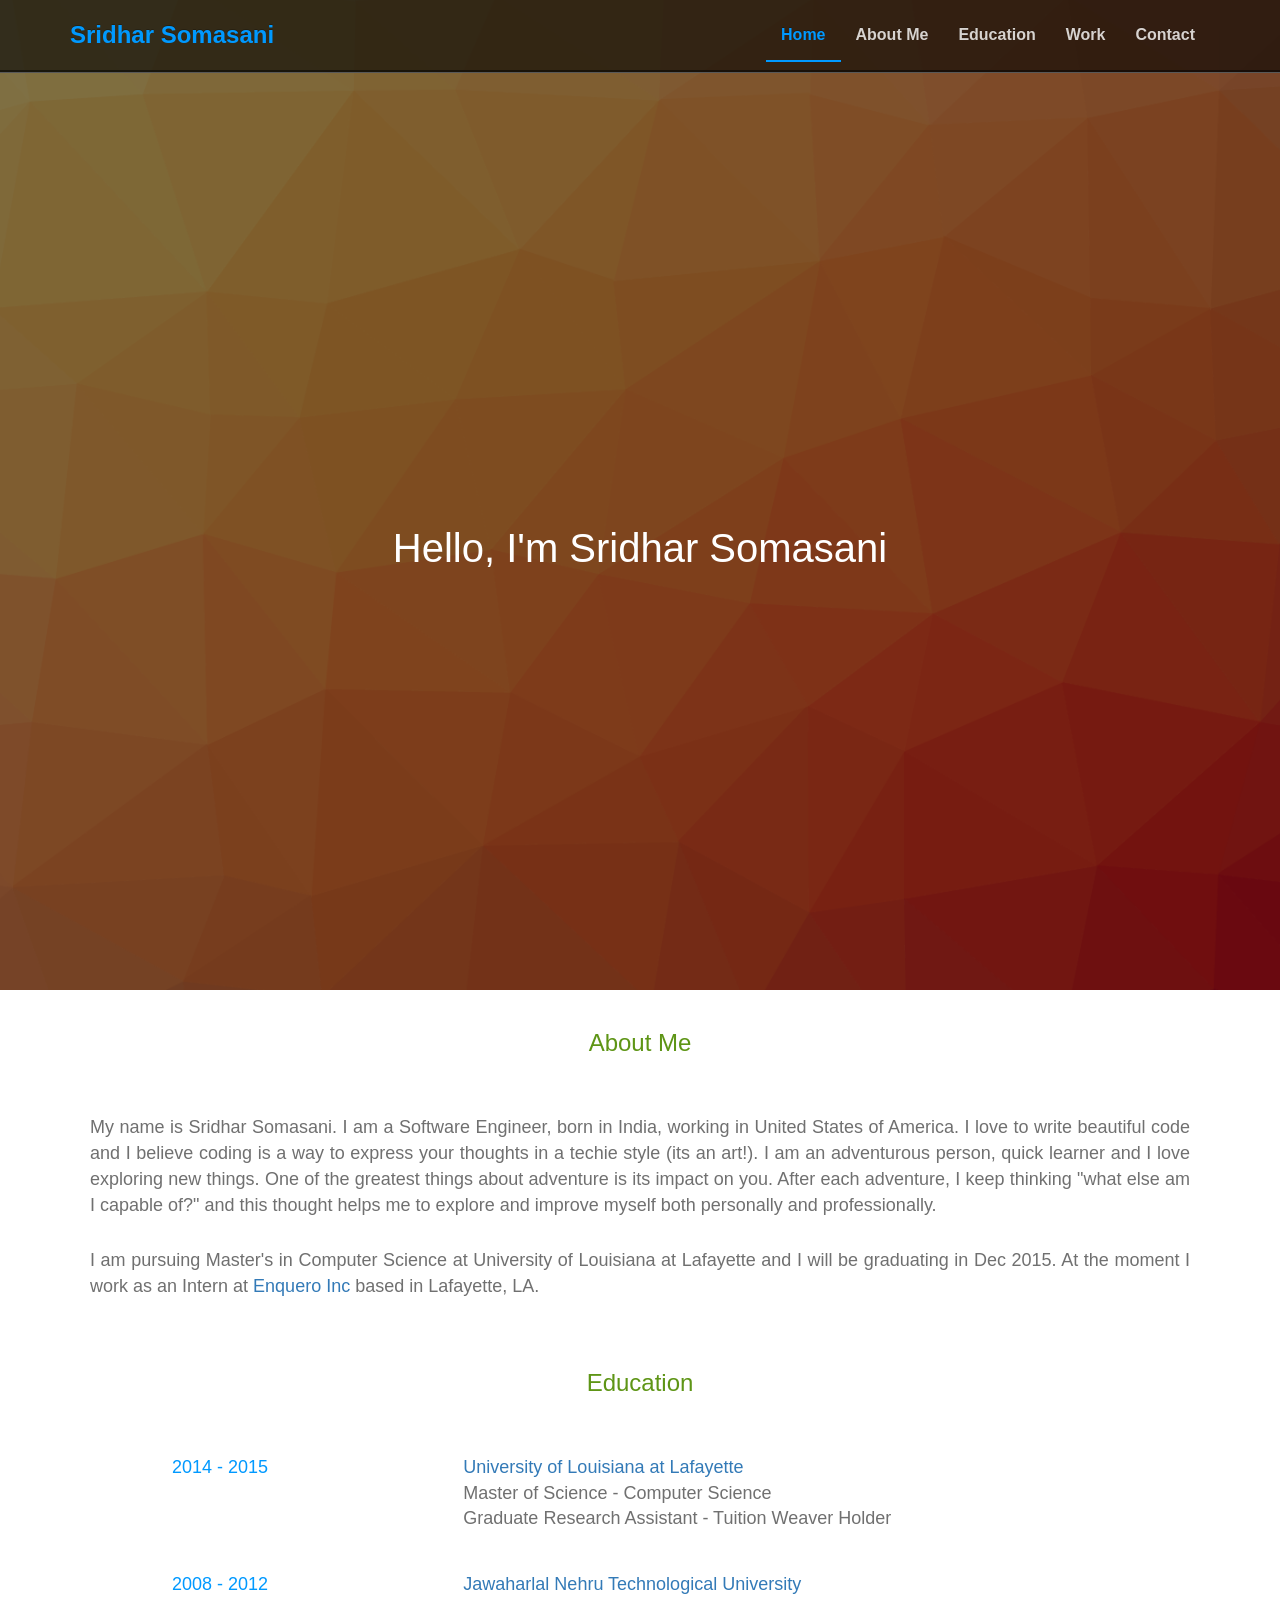
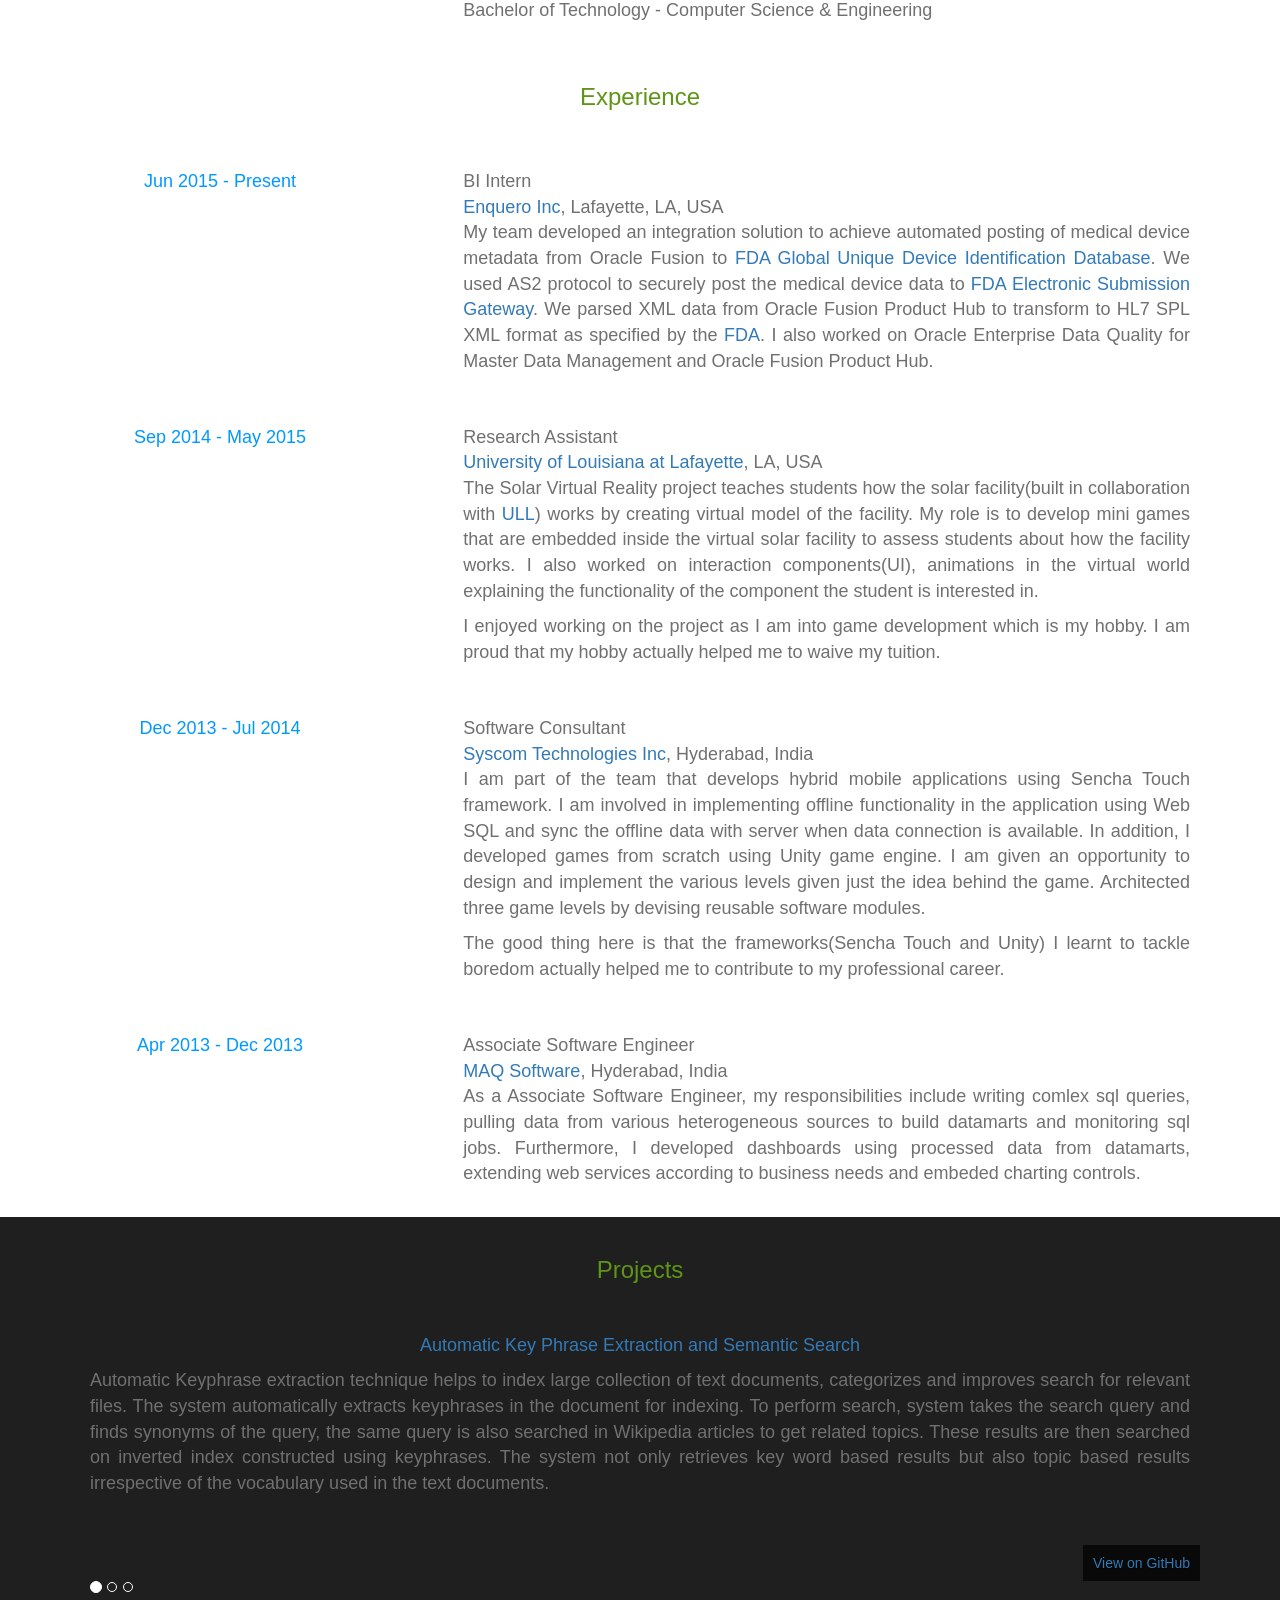
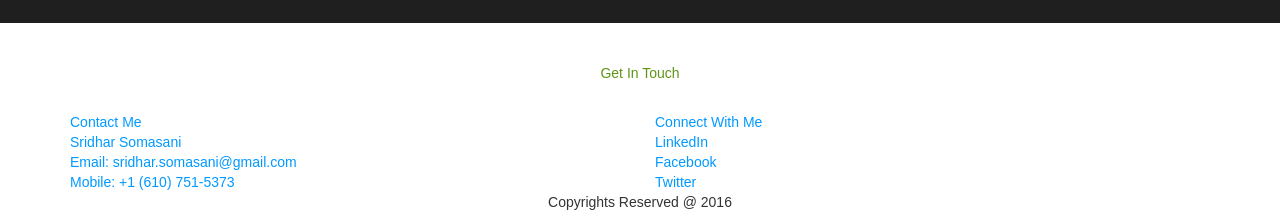
==== index.html @ f7832342 "removed commented code" ====
<!DOCTYPE html>
<html lang="en">
<head>
	<meta charset="UTF-8">
	<meta http-equiv="Content-Language" content="en_US" />
	<title>Sridhar Somasani</title>
	<meta name="Sridhar Somasani" content="Sridhar Somasani Resume">
	<link rel="stylesheet" type="text/css" href="css/bootstrap.min.css">
	<link rel="stylesheet" type="text/css" href="css/bootstrap-theme.min.css">
	<link rel="stylesheet" type="text/css" href="css/portfolio.css">
</head>
<body data-spy="scroll" data-target="#navbar-container" data-offset="100">
	<header>
		<nav class="navbar navbar-inverse navbar-fixed-top" id="navbar-container">
			
			<div class="container">
				<div class="navbar-header">
					<button type="button" class="navbar-toggle" data-toggle="collapse" data-target="#btn-toggle-navbar">
						<span class="icon-bar"></span>
						<span class="icon-bar"></span>
						<span class="icon-bar"></span>
					</button>
					<a href="index.html" class="navbar-brand"><b>Sridhar Somasani </b></a>
				</div>
				<div class="collapse navbar-collapse" id="btn-toggle-navbar">
					<ul class="nav navbar-nav">
						<li><a href="#cover-image">Home</a></li>
						<li><a href="#aboutme">About Me</a></li>
						<li><a href="#education">Education</a></li>
						<li><a href="#work">Work</a></li>
						<!-- <li><a href="#skills">Skills</a></li> -->
						<!-- <li class="hidden-md hidden-sm"><a href="#awards">Awards</a></li> -->
						<li class=""><a href="#contact">Contact</a></li>
					</ul>
				</div>
			</div>	
			
		</nav> <!-- end nav bar -->

	</header>

	<section>
		<div class="jumbotron cover-image" id="cover-image">
			<div class="container pattern-overlay">
				<div class="cover-text">Hello, I'm Sridhar Somasani</div>
			</div>
		</div>
	</section>
	
	<section class="content">

		<section>
			<div class="container" id="aboutme">
				<div class="page-header">
					<h3>About Me</h3>
				</div>
				<div class="wrapper">
					<p class="desc">My name is Sridhar Somasani. I am a Software Engineer, born in India, working in United States of America. I love to write beautiful code and I believe coding is a way to express your thoughts in a techie style (its an art!). I am an adventurous person, quick learner and I love exploring new things. One of the greatest things about adventure is its impact on you. After each adventure, I keep thinking "what else am I capable of?" and this thought helps me to explore and improve myself both personally and professionally.
					</p>
					
					<p class="desc">
						I am pursuing Master's in Computer Science at University of Louisiana at Lafayette and I will be graduating in Dec 2015. At the moment I work as an Intern at <a href="http://enquero.com/" target="_blank"> Enquero Inc</a> based in Lafayette, LA. 
					</p>

				</div>
			</div>
		</section>

		<section>
			<div class="container" id="education">
				<div class="page-header">
					<h3>Education</h3>
				</div>

				<div class="wrapper clearfix">
					<div class="col-md-3 year"> 2014 - 2015 </div>
					<div class="col-md-8 col-md-offset-1 desc">
						<p><a href="http://www.louisiana.edu/" target="_blank"> University of Louisiana at Lafayette </a></p>
						<p>Master of Science - Computer Science </p>
						<p>Graduate Research Assistant - Tuition Weaver Holder</p>
					</div>
				</div>
				<div class="wrapper clearfix">
					<div class="col-md-3 year">	2008 - 2012	</div>
					<div class="col-md-8 col-md-offset-1 desc">
						<div><a href="http://cvr.ac.in/home4/" target="_blank"> Jawaharlal Nehru Technological University </a></div>
						<div>Bachelor of Technology - Computer Science & Engineering</div> 
						<!-- <div>Computer Science and Engineering</div> -->
					</div>
				</div>
			</div>
		</section>

		<section id="work">
			<div class="container" id="experience">
				<div class="page-header">
					<h3>Experience</h3>
				</div>

				<div class="wrapper clearfix">
					<div class="col-md-3 year">	Jun 2015 - Present</div>
					<div class="col-md-8 col-md-offset-1 desc">
						<div>BI Intern</div>
						<div><a href="http://enquero.com/" target="_blank"> Enquero Inc</a>, Lafayette, LA, USA</div> 
						<p>My team developed an integration solution to achieve automated posting of medical device metadata from Oracle Fusion to 
						<a href="http://www.fda.gov/MedicalDevices/DeviceRegulationandGuidance/UniqueDeviceIdentification/"> FDA Global Unique Device
						Identification Database</a>. We used AS2 protocol to securely post the medical device data to 
						<a href="http://www.fda.gov/ForIndustry/ElectronicSubmissionsGateway/"> FDA Electronic Submission Gateway</a>. We parsed XML 
						data from Oracle Fusion Product Hub to transform to HL7 SPL XML format as specified by the <a href="http://www.fda.gov/">FDA</a>. 
						I also worked on Oracle Enterprise Data Quality for Master Data Management and Oracle Fusion Product Hub.
						</p>
					</div>
				</div>
				<div class="wrapper clearfix">
					<div class="col-md-3 year">	Sep 2014 - May 2015	</div>
					<div class="col-md-8 col-md-offset-1 desc">
						<div>Research Assistant</div>
						<div><a href="http://www.louisiana.edu/" target="_blank"> University of Louisiana at Lafayette</a>, LA, USA</div> 
						<p>The Solar Virtual Reality project teaches students how the solar facility(built in collaboration with 
							<a href="http://www.louisiana.edu/">ULL</a>) works by creating virtual model of the facility. My role is to develop mini games 
							that are embedded inside the virtual solar facility to assess students about how the facility works. I also worked on interaction
							components(UI), animations in the virtual world explaining the functionality of the component the student is interested in.
						</p>
						<p>
							I enjoyed working on the project as I am into game development which is my hobby. I am proud that my hobby actually 
							helped me to waive my tuition.
						</p>
					</div>
				</div>
				<div class="wrapper clearfix">
					<div class="col-md-3 year">	Dec 2013 - Jul 2014	</div>
					<div class="col-md-8 col-md-offset-1 desc">
						<div>Software Consultant</div> 
						<div><a href="http://www.technogeninc.com/" target="_blank"> Syscom Technologies Inc</a>, Hyderabad, India</div>
						<p>I am part of the team that develops hybrid mobile applications using Sencha Touch framework. I am involved in implementing 
							offline functionality in the application using Web SQL and sync the offline data with server when data connection is available. 
							In addition, I developed games from scratch using Unity game engine. I am given an opportunity to design and implement the various 
							levels given just the idea behind the game. Architected three game levels by devising reusable software modules.
						</p>
						<p>
							The good thing here is that the frameworks(Sencha Touch and Unity) I learnt to tackle boredom actually helped me to contribute to my professional career.
						</p>
					</div>
				</div>
				<div class="wrapper clearfix">
					<div class="col-md-3 year">	Apr 2013 - Dec 2013	</div>
					<div class="col-md-8 col-md-offset-1 desc">
						<div>Associate Software Engineer</div>
						<div><a href="http://maqsoftware.com/" target="_blank"> MAQ Software</a>, Hyderabad, India</div> 
						<p>As a Associate Software Engineer, my responsibilities include writing comlex sql queries, 
							pulling data from various heterogeneous sources to build datamarts and monitoring sql jobs. Furthermore, I developed 
							dashboards using processed data from datamarts, extending web services according to business needs and embeded charting controls.
						</p>
					</div>
				</div>
			</div>
		</section>
		<section id="projects">	
			<div class="container" >
				<div class="page-header">
					<h3> Projects </h3>
				</div>



				<!-- start projects carousel -->


				<div class="carousel slide" data-ride="carousel" id="carousel-projects" data-interval="6000">
					<ol class="carousel-indicators">
						<li data-target="#carousel-projects" data-slide-to="0" class="active"></li>
						<li data-target="#carousel-projects" data-slide-to="1"></li>
						<li data-target="#carousel-projects" data-slide-to="2"></li>
					</ol>

					<div class="carousel-inner">
						<div class="item wrapper active">
							<a href="https://github.com/sridharsomasani/SemanticSearch" target="_blank">Automatic Key Phrase Extraction and Semantic Search</a>
							<p class= "desc">
							  Automatic Keyphrase extraction technique helps to index large collection of text documents, categorizes
							  and improves search for relevant files. The system automatically extracts keyphrases in the document for 
							  indexing. To perform search, system takes the search query and finds synonyms of the query, the same 
							  query is also searched in Wikipedia articles to get related topics. These results are then searched on 
							  inverted index constructed using keyphrases. The system not only retrieves key word based results but 
							  also topic based results irrespective of the vocabulary used in the text documents.
							</p>
							<div class="carousel-caption">
								<a href="https://github.com/sridharsomasani/SemanticSearch" target="_blank">View on GitHub</a>
							</div>
						</div>
						<div class="item wrapper">
							<a href="https://github.com/sridharsomasani/OutdoorBuddies" target="_blank">Outdoor Buddies </a>
							<p class="desc">
								Outdoor Buddies will be helpful for users to check a list of nearby facilities and enthusiastic 
								partners willing to play the sport, based on his/her interests and personalizing few options. Through 
								this application, user will have the freedom in selecting players and the facilities by filtering his 
								personal options. From selecting the sport to choosing the right players, selecting the place to time, 
								scheduling an event/ game to rescheduling or canceling the game, is a cake walk with this application.
							</p>
							<div class="carousel-caption">
								<a href="https://github.com/sridharsomasani/OutdoorBuddies" target="_blank">View on GitHub</a>
							</div>
						</div>
						<div class="item wrapper">
							<a href="https://github.com/sridharsomasani/RESeED" target="_blank">Parallel Regular Expression Search </a>
							<p class="desc">
								Regular Expression Search is used to search big data scale files. The files are encrypted and stored 
								in the cloud(HDFS). The system searches files by regular expression based query. These Regex are 
								matched in parallel across all the nodes in the cluster and candidate files are retrieved. Hadoop 
								Map Reduce framework is used to handle big data scale documents and to perform search parallelly.
							</p>
							<div class="carousel-caption">
								<a href="https://github.com/sridharsomasani/RESeED" target="_blank">View on GitHub</a>
							</div>
						</div>
					</div>
				</div>
				<!-- end projects carousel -->
			</div>

		</section>

		<section>
			<div class="container" id="contact">
				<div class="row">
					<div class="page-header">
						Get In Touch
					</div>

					<div class="col-sm-6">
						<p>Contact Me</p>
						<p>Sridhar Somasani</p>
						<p>Email: sridhar.somasani@gmail.com</p>
						<p>Mobile: +1 (610) 751-5373</p>
					</div>
					<div class="col-sm-6">
						<p>Connect With Me</p>
						<p>LinkedIn</p>
						<p>Facebook</p>
						<p>Twitter</p>
					</div>
					
				</div>
			</div>
		</section>
		<footer>
			<div class="container" style="text-align: center">Copyrights Reserved @ 2016</div>
		</footer>
	</section>	
	<script type="text/javascript" src="js/jquery-2.1.3.min.js"></script>
	<script type="text/javascript" src="js/bootstrap.min.js"></script>
	<script type="text/javascript" src="js/portfolio.js"></script>
</body>
</html>
---- css/portfolio.css ----
.navbar.navbar-inverse{
	background: rgba(0,0,0,0.8);
    border-bottom: 1px solid #585858;
}
.navbar{
	padding: 10px 0px;
}
.navbar.navbar-inverse .nav > li > a {
    font-size: 16px;
    font-weight: bold;
    color: #FFF;
    opacity: .8;
    transition: all .2s linear;
    text-decoration: none;
}
.navbar.navbar-inverse .nav > li > a:hover, .navbar.navbar-inverse .nav > li > a:active {
	color: #FFFFFF;
	opacity: 1;
}
.navbar.navbar-inverse .nav > li.active > a {
	/*color: #FFFFFF;*/
	color: #0099FF;
	opacity: 1;
	background: none; 
	box-shadow: none;
	border-bottom: 2px solid #0099FF;
}
.navbar-nav{
	float: right;
}
.navbar-brand{
	font-size: 24px;
	color: #0099FF !important;
}
.cover-image{
	padding: 85px 0px 0px 0px;
	margin: 0px;
	min-height: 980px;
	background: url("../images/5.png") no-repeat center center;
	background-size: cover;
}
.cover-text{
	margin-top: 450px;
    text-align: center;
    vertical-align: middle;
    color: #FFF;
    font-size: 40px;
}
.pattern-overlay{
	background: rgba(0,0,0,0.5);
	width: 100%;
	min-height: 920px;
	padding: 0px;
	margin-top: -15px;
}
@media (max-width: 992px) { 
	.container{
		width: 100%;
		padding: 0px;
	}
 }
.page-header{
	text-align: center;
	/*color: #0099FF;*/
	color: #5E9516;
}
.wrapper{
	text-align: center;
	font-size: 18px;
	padding: 10px;
	color: #707070;
}
.year{
	color: #0099FF;
	padding: 10px;
}
a:visited, a:hover, a:active{
	color: #0099FF;
}
.desc{
	padding: 10px;
	text-align: justify;
}
.awards{
	font-size: 16px;
	color: #707070;
}
.awards li{
	font-size: 18px;
	color: #6A6A6A;
}
#education p{
	margin: 0px;
}
#projects .carousel-inner .item{
	min-height : 300px;
}
@media (max-width: 768px) { 
	#projects .carousel-inner .item{
		min-height: 350px;
	}
 }
 @media (max-width: 600px) { 
	#projects .carousel-inner .item{
		min-height: 420px;
	}
 }
#carousel-projects .carousel-caption{
	text-align: right;
	padding-right: 20px;
	font-size: 14px;
	padding: 10px;
	left: 0;
	right: 0;
	bottom: 40px;
}
#carousel-projects .carousel-caption a{
	padding: 10px;
	background: rgba(0,0,0,0.7);
}
#carousel-projects .carousel-inner .item p:last-of-type{
	padding-bottom: 50px;
}
#carousel-projects .carousel-indicators{
	left: 0;
	right: 0;
	margin-left: 0;
	text-align: left;
	padding-left: 20px;
	bottom: 15px;
}
#projects{
	background-color: #1F1F1F;
}
.page-header{
	border-bottom: none;
}
.github-mark{
	width: 60px;
	height: 60px;
	margin: 10px;
}
#contact p{
	margin: 0;
	color: #0099FF;
}
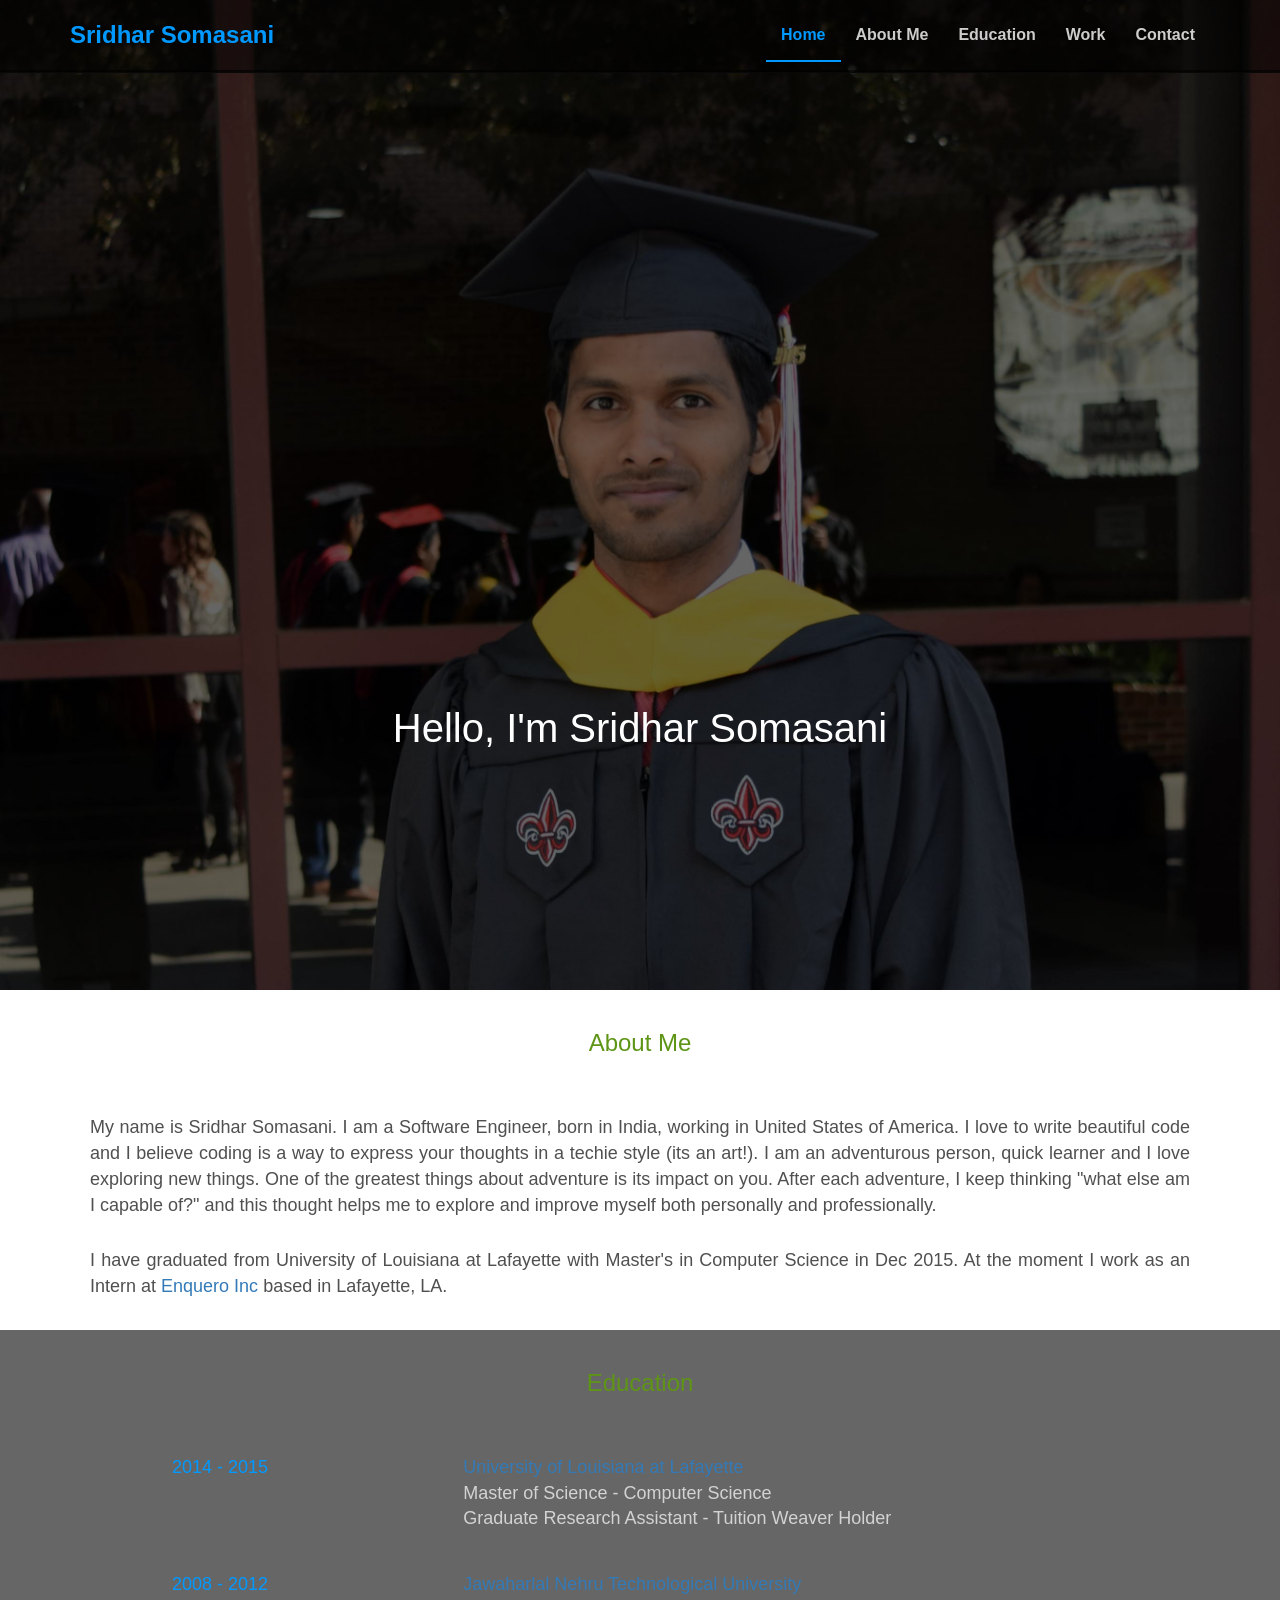
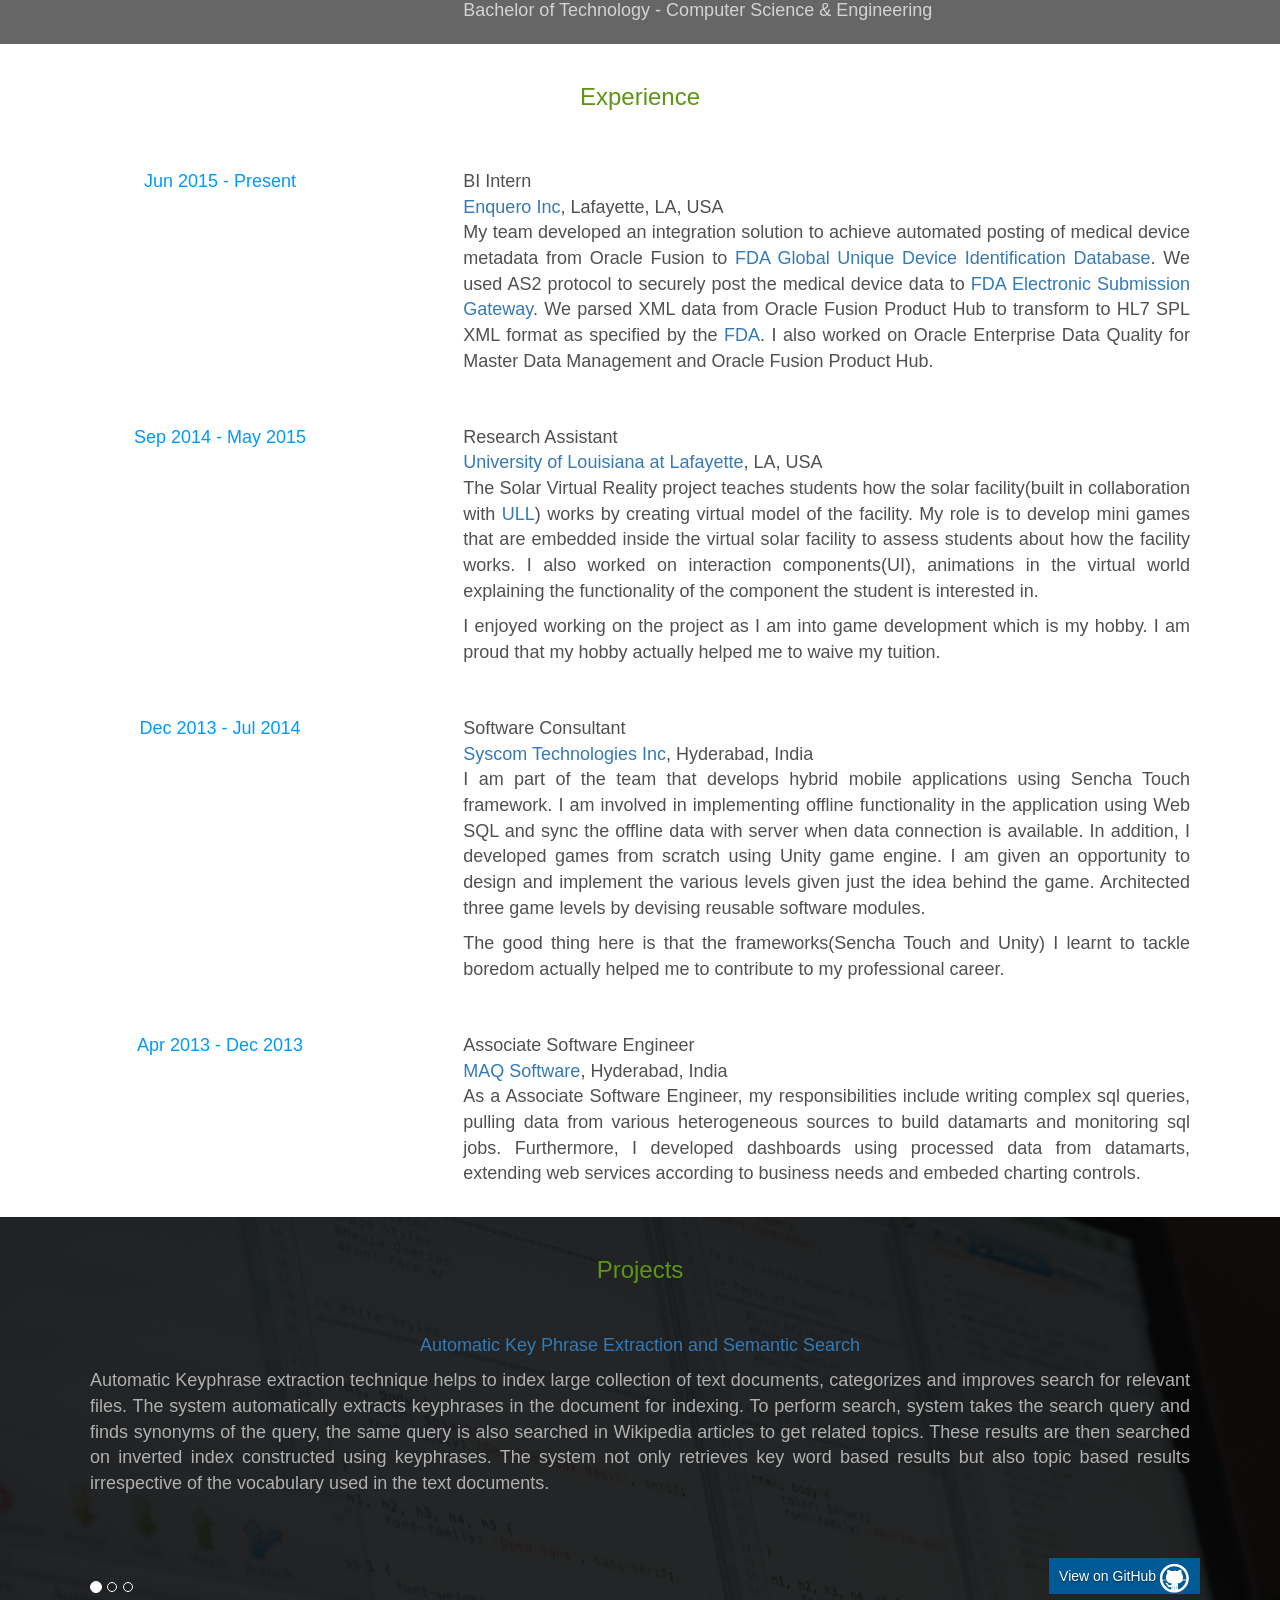
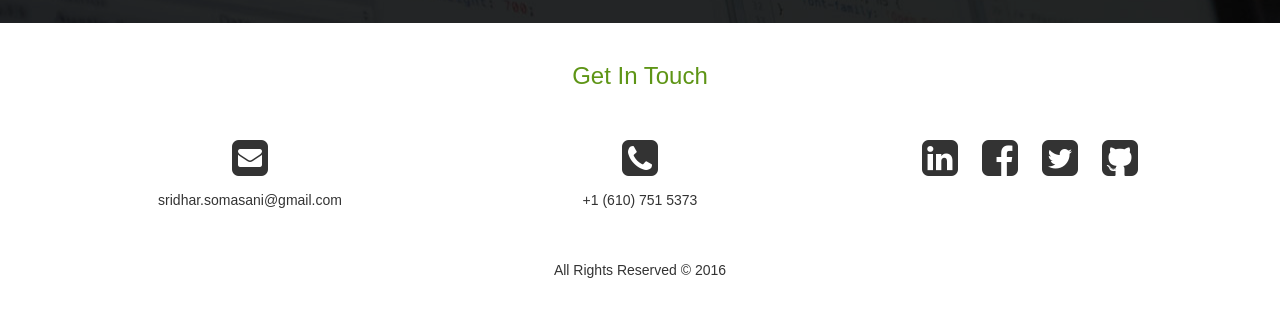
==== commit 8582dfa5: "changed projects section to carousel, added contact section, updated about me text to graduation, ad" ====
--- a/index.html
+++ b/index.html
@@ -8,6 +8,7 @@
 	<link rel="stylesheet" type="text/css" href="css/bootstrap.min.css">
 	<link rel="stylesheet" type="text/css" href="css/bootstrap-theme.min.css">
 	<link rel="stylesheet" type="text/css" href="css/portfolio.css">
+	<link rel="stylesheet" type="text/css" href="css/font-awesome.min.css">
 </head>
 <body data-spy="scroll" data-target="#navbar-container" data-offset="100">
 	<header>
@@ -29,7 +30,6 @@
 						<li><a href="#education">Education</a></li>
 						<li><a href="#work">Work</a></li>
 						<!-- <li><a href="#skills">Skills</a></li> -->
-						<!-- <li class="hidden-md hidden-sm"><a href="#awards">Awards</a></li> -->
 						<li class=""><a href="#contact">Contact</a></li>
 					</ul>
 				</div>
@@ -39,9 +39,9 @@
 
 	</header>
 
-	<section>
-		<div class="jumbotron cover-image" id="cover-image">
-			<div class="container pattern-overlay">
+	<section id="cover-image">
+		<div class="jumbotron cover-image">
+			<div class="container cover-overlay">
 				<div class="cover-text">Hello, I'm Sridhar Somasani</div>
 			</div>
 		</div>
@@ -49,8 +49,8 @@
 	
 	<section class="content">
 
-		<section>
-			<div class="container" id="aboutme">
+		<section id="aboutme">
+			<div class="container">
 				<div class="page-header">
 					<h3>About Me</h3>
 				</div>
@@ -59,15 +59,16 @@
 					</p>
 					
 					<p class="desc">
-						I am pursuing Master's in Computer Science at University of Louisiana at Lafayette and I will be graduating in Dec 2015. At the moment I work as an Intern at <a href="http://enquero.com/" target="_blank"> Enquero Inc</a> based in Lafayette, LA. 
+						I have graduated from University of Louisiana at Lafayette with Master's in Computer Science in Dec 2015. At the moment I work as an Intern at <a href="http://enquero.com/" target="_blank"> Enquero Inc</a> based in Lafayette, LA. 
 					</p>
 
 				</div>
 			</div>
 		</section>
 
-		<section>
-			<div class="container" id="education">
+		<section id="education" class="parallax">
+		<div class="overlay">
+			<div class="container">
 				<div class="page-header">
 					<h3>Education</h3>
 				</div>
@@ -83,13 +84,15 @@
 				<div class="wrapper clearfix">
 					<div class="col-md-3 year">	2008 - 2012	</div>
 					<div class="col-md-8 col-md-offset-1 desc">
-						<div><a href="http://cvr.ac.in/home4/" target="_blank"> Jawaharlal Nehru Technological University </a></div>
-						<div>Bachelor of Technology - Computer Science & Engineering</div> 
+						<p><a href="http://cvr.ac.in/home4/" target="_blank"> Jawaharlal Nehru Technological University </a></p>
+						<p>Bachelor of Technology - Computer Science & Engineering</p> 
 						<!-- <div>Computer Science and Engineering</div> -->
 					</div>
 				</div>
 			</div>
-		</section>
+		</div>
+		</section>
+
 
 		<section id="work">
 			<div class="container" id="experience">
@@ -147,7 +150,7 @@
 					<div class="col-md-8 col-md-offset-1 desc">
 						<div>Associate Software Engineer</div>
 						<div><a href="http://maqsoftware.com/" target="_blank"> MAQ Software</a>, Hyderabad, India</div> 
-						<p>As a Associate Software Engineer, my responsibilities include writing comlex sql queries, 
+						<p>As a Associate Software Engineer, my responsibilities include writing complex sql queries, 
 							pulling data from various heterogeneous sources to build datamarts and monitoring sql jobs. Furthermore, I developed 
 							dashboards using processed data from datamarts, extending web services according to business needs and embeded charting controls.
 						</p>
@@ -155,16 +158,15 @@
 				</div>
 			</div>
 		</section>
-		<section id="projects">	
+
+		<section id="projects" class="parallax">
+		<div class="overlay">
 			<div class="container" >
 				<div class="page-header">
 					<h3> Projects </h3>
 				</div>
 
-
-
 				<!-- start projects carousel -->
-
 
 				<div class="carousel slide" data-ride="carousel" id="carousel-projects" data-interval="6000">
 					<ol class="carousel-indicators">
@@ -185,7 +187,7 @@
 							  also topic based results irrespective of the vocabulary used in the text documents.
 							</p>
 							<div class="carousel-caption">
-								<a href="https://github.com/sridharsomasani/SemanticSearch" target="_blank">View on GitHub</a>
+								<a href="https://github.com/sridharsomasani/SemanticSearch" target="_blank">View on GitHub <img src="images/cat_white.png"></a>
 							</div>
 						</div>
 						<div class="item wrapper">
@@ -198,7 +200,7 @@
 								scheduling an event/ game to rescheduling or canceling the game, is a cake walk with this application.
 							</p>
 							<div class="carousel-caption">
-								<a href="https://github.com/sridharsomasani/OutdoorBuddies" target="_blank">View on GitHub</a>
+								<a href="https://github.com/sridharsomasani/OutdoorBuddies" target="_blank">View on GitHub <img src="images/cat_white.png"></a>
 							</div>
 						</div>
 						<div class="item wrapper">
@@ -210,41 +212,46 @@
 								Map Reduce framework is used to handle big data scale documents and to perform search parallelly.
 							</p>
 							<div class="carousel-caption">
-								<a href="https://github.com/sridharsomasani/RESeED" target="_blank">View on GitHub</a>
+								<a href="https://github.com/sridharsomasani/RESeED" target="_blank">View on GitHub <img src="images/cat_white.png"></a>
 							</div>
 						</div>
 					</div>
 				</div>
 				<!-- end projects carousel -->
 			</div>
-
-		</section>
-
-		<section>
-			<div class="container" id="contact">
+		</div>
+		</section>
+
+		<section id="contact">
+			<div class="container">
 				<div class="row">
 					<div class="page-header">
-						Get In Touch
-					</div>
-
-					<div class="col-sm-6">
-						<p>Contact Me</p>
-						<p>Sridhar Somasani</p>
-						<p>Email: sridhar.somasani@gmail.com</p>
-						<p>Mobile: +1 (610) 751-5373</p>
-					</div>
-					<div class="col-sm-6">
-						<p>Connect With Me</p>
-						<p>LinkedIn</p>
-						<p>Facebook</p>
-						<p>Twitter</p>
-					</div>
-					
-				</div>
+						<h3>Get In Touch</h3>
+					</div>
+
+					<div class="clearfix">
+						<div class="col-sm-4 text-center">
+							<a href="mailto:sridhar.somasani@gmail.com"><i class="fa fa-envelope-square fa-3x"></i></a>
+							<p>sridhar.somasani@gmail.com</p>
+						</div>
+						<div class="col-md-4 col-sm-4 text-center">
+							<a href="tel:+1-610-751-5373"><i class="fa fa-phone-square fa-3x"></i></a>
+							<p>+1 (610) 751 5373</p>
+						</div>
+						<div class="col-md-4 col-sm-4 text-center">
+							<a href="https://www.linkedin.com/in/sridhar216" target="_blank"><i class="fa fa-linkedin-square fa-3x"></i> </a>
+							<a href="https://www.facebook.com/sridhar.somasani" target="_blank"><i class="fa fa-facebook-square fa-3x"></i></a>
+							<a href="https://twitter.com/sridhar621" target="_blank"><i class="fa fa-twitter-square fa-3x"></i></a>
+							<a href="https://github.com/sridharsomasani" target="_blank"><i class="fa fa-github-square fa-3x"></i></a>
+							<!-- <p class="text-center">All Rights Reserved © 2016</p> -->
+						</div>
+					</div>	
+				</div>
+
 			</div>
 		</section>
 		<footer>
-			<div class="container" style="text-align: center">Copyrights Reserved @ 2016</div>
+			<div class="container text-center">All Rights Reserved © 2016</div>
 		</footer>
 	</section>	
 	<script type="text/javascript" src="js/jquery-2.1.3.min.js"></script>
--- a/css/portfolio.css
+++ b/css/portfolio.css
@@ -1,6 +1,6 @@
 .navbar.navbar-inverse{
 	background: rgba(0,0,0,0.8);
-    border-bottom: 1px solid #585858;
+    /*border-bottom: 1px solid #585858;*/
 }
 .navbar{
 	padding: 10px 0px;
@@ -18,7 +18,6 @@
 	opacity: 1;
 }
 .navbar.navbar-inverse .nav > li.active > a {
-	/*color: #FFFFFF;*/
 	color: #0099FF;
 	opacity: 1;
 	background: none; 
@@ -36,18 +35,18 @@
 	padding: 85px 0px 0px 0px;
 	margin: 0px;
 	min-height: 980px;
-	background: url("../images/5.png") no-repeat center center;
+	background: url("../images/e1.jpg") no-repeat center center;
 	background-size: cover;
 }
 .cover-text{
-	margin-top: 450px;
+	margin-top: 630px;
     text-align: center;
     vertical-align: middle;
     color: #FFF;
     font-size: 40px;
 }
-.pattern-overlay{
-	background: rgba(0,0,0,0.5);
+.cover-overlay{
+	background: rgba(0,0,0,0.6);
 	width: 100%;
 	min-height: 920px;
 	padding: 0px;
@@ -59,16 +58,22 @@
 		padding: 0px;
 	}
  }
+ .content{
+ 	/*background: url(../images/2.png);*/
+ }
 .page-header{
 	text-align: center;
 	/*color: #0099FF;*/
 	color: #5E9516;
 }
+.overlay{
+	background: rgba(0,0,0,0.6);
+}
 .wrapper{
 	text-align: center;
 	font-size: 18px;
 	padding: 10px;
-	color: #707070;
+	color: #505050;
 }
 .year{
 	color: #0099FF;
@@ -81,16 +86,18 @@
 	padding: 10px;
 	text-align: justify;
 }
-.awards{
-	font-size: 16px;
-	color: #707070;
-}
-.awards li{
-	font-size: 18px;
-	color: #6A6A6A;
+#education{
+	background-image: url(../images/5.png);
 }
 #education p{
 	margin: 0px;
+	color: #D3D3D3;
+}
+#projects{
+	background: url(../images/10.jpg);
+/*	background-size:cover;
+  	background-position:center center;
+  	background-attachment:fixed;*/
 }
 #projects .carousel-inner .item{
 	min-height : 300px;
@@ -112,11 +119,18 @@
 	padding: 10px;
 	left: 0;
 	right: 0;
-	bottom: 40px;
+	bottom: 20px;
 }
 #carousel-projects .carousel-caption a{
 	padding: 10px;
-	background: rgba(0,0,0,0.7);
+	background: #005A96;
+	color: #FFFFFF;
+}
+#carousel-projects .carousel-caption a:hover{
+	text-decoration: none;
+}
+#carousel-projects .carousel-inner .item p{
+	color: #B0B0B0;
 }
 #carousel-projects .carousel-inner .item p:last-of-type{
 	padding-bottom: 50px;
@@ -129,18 +143,30 @@
 	padding-left: 20px;
 	bottom: 15px;
 }
-#projects{
-	background-color: #1F1F1F;
-}
 .page-header{
 	border-bottom: none;
 }
-.github-mark{
-	width: 60px;
-	height: 60px;
-	margin: 10px;
+.text-center{
+	text-align: center;
+	color: #333;
 }
-#contact p{
-	margin: 0;
+.text-center a{
+	color: #333;
+}
+.text-center i{
+	padding: 10px;
+}
+.text-center a:hover, a:focus{
 	color: #0099FF;
+	text-decoration: none;
+}
+.parallax{
+	/*height: 300px;*/
+  background-position: 50% 50%;
+  background-repeat: no-repeat;
+  background-attachment: fixed;
+  background-size: cover;
+ }
+footer{
+	padding: 40px 0px;
 }
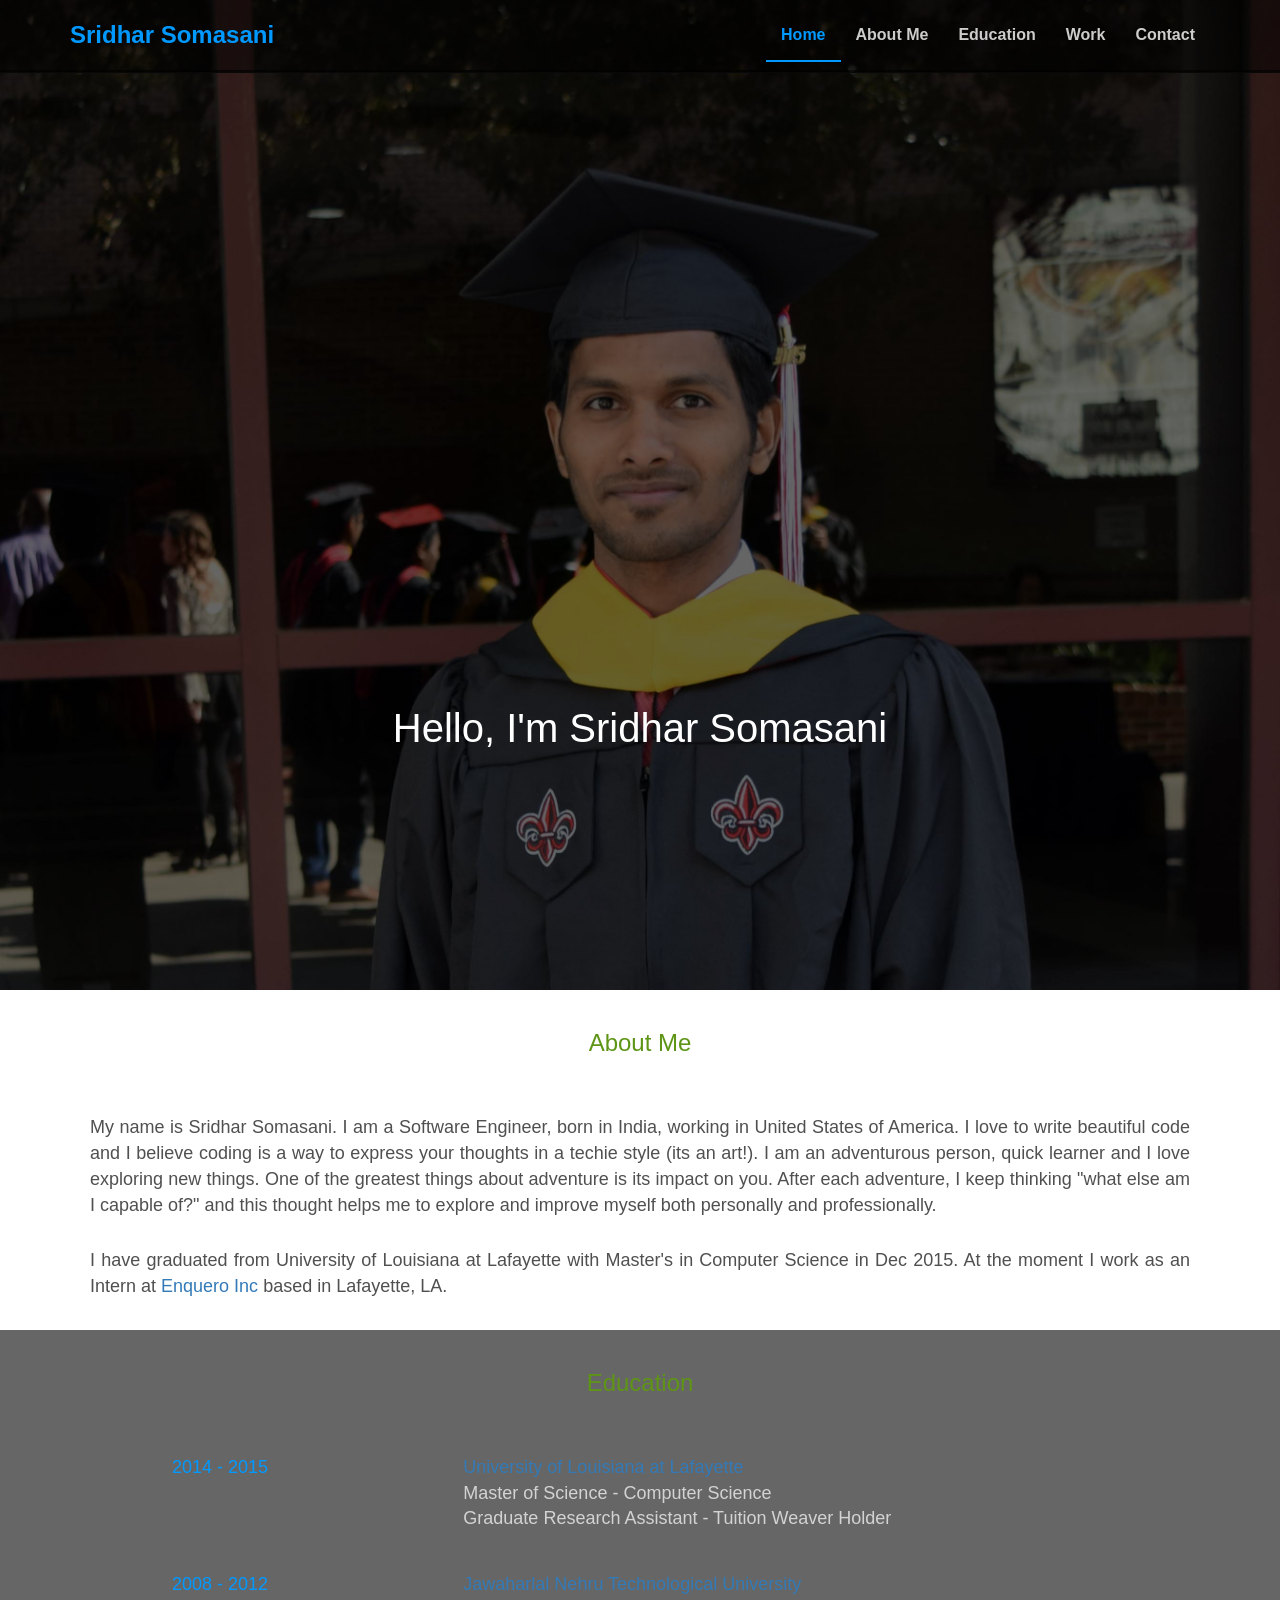
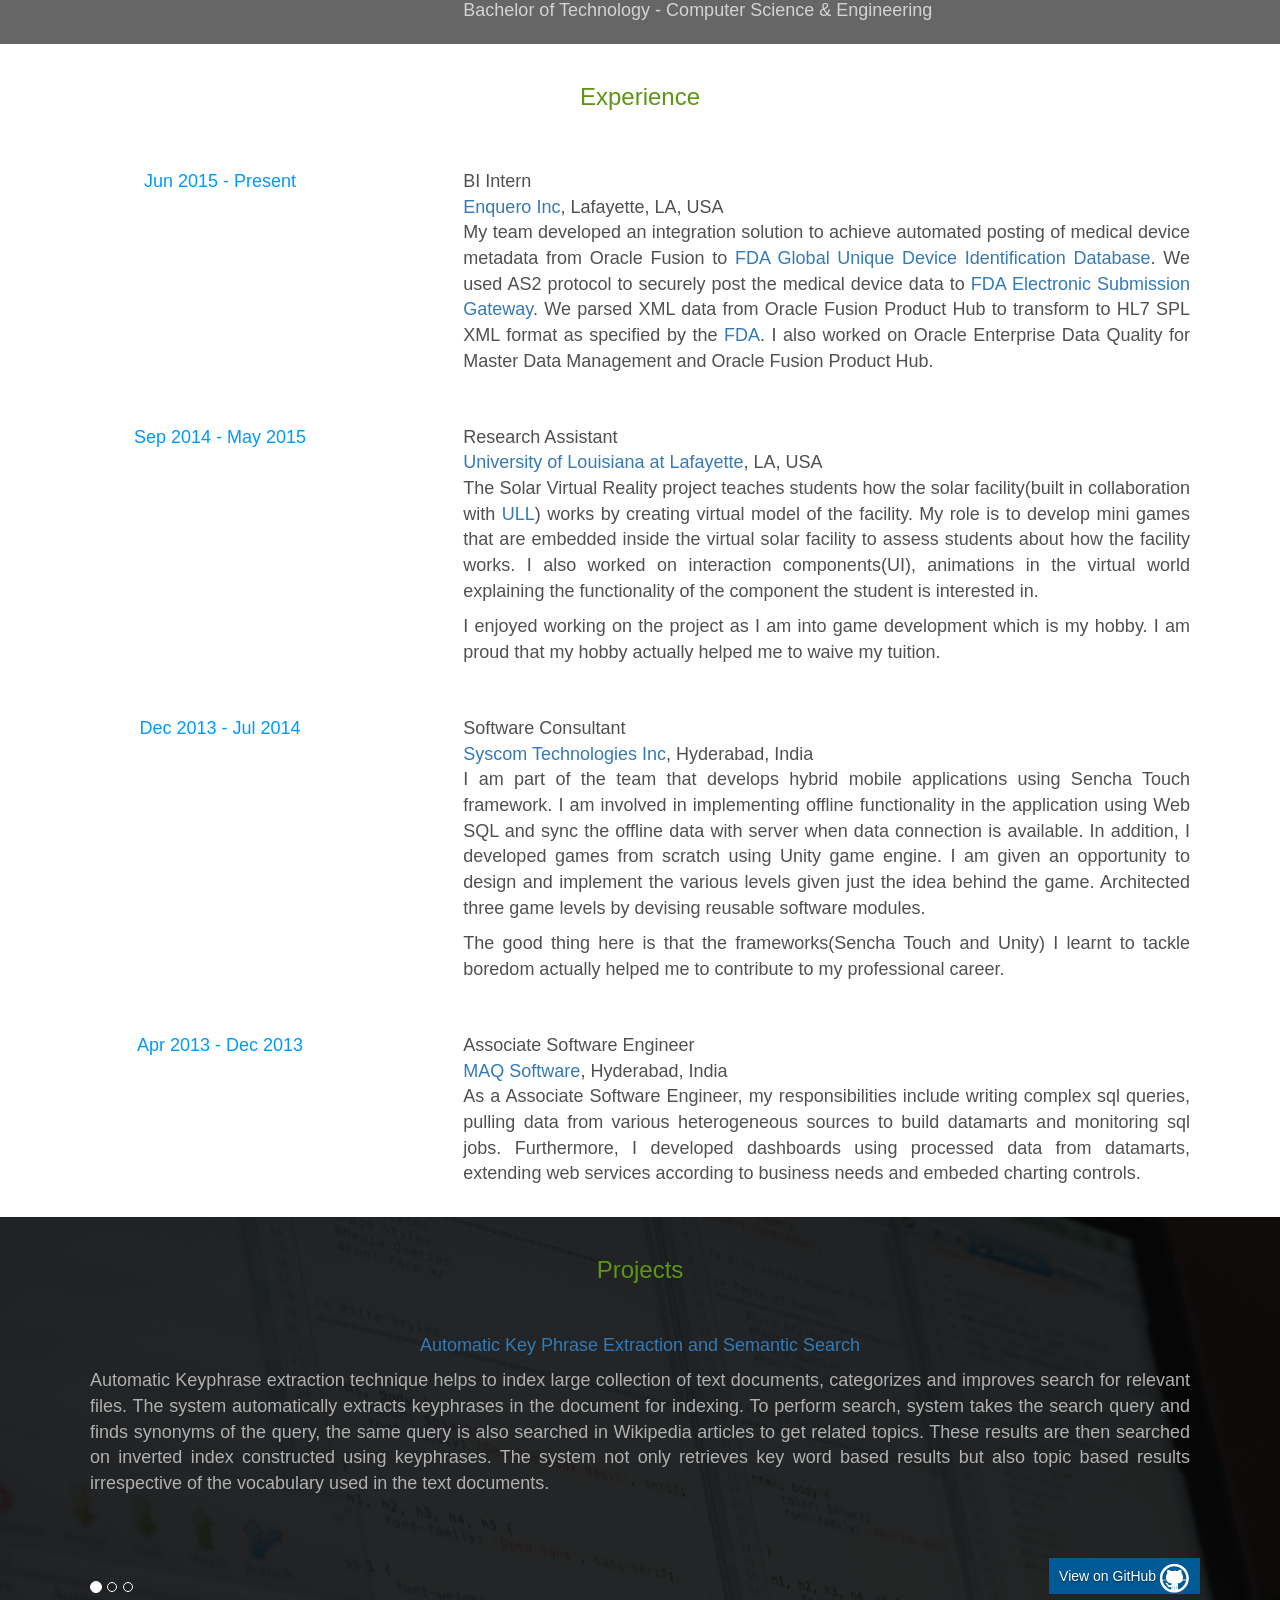
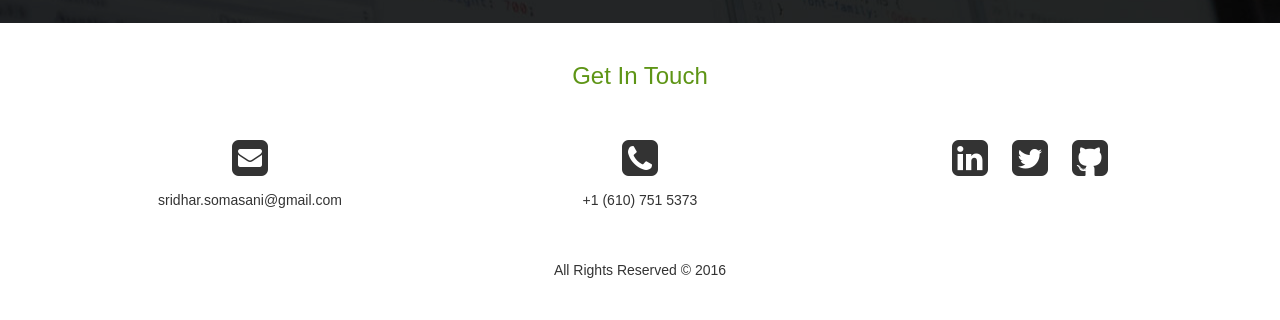
==== commit 4ffc2461: "removed facebook link in the contacts" ====
--- a/index.html
+++ b/index.html
@@ -240,7 +240,7 @@
 						</div>
 						<div class="col-md-4 col-sm-4 text-center">
 							<a href="https://www.linkedin.com/in/sridhar216" target="_blank"><i class="fa fa-linkedin-square fa-3x"></i> </a>
-							<a href="https://www.facebook.com/sridhar.somasani" target="_blank"><i class="fa fa-facebook-square fa-3x"></i></a>
+							<!-- <a href="https://www.facebook.com/sridhar.somasani" target="_blank"><i class="fa fa-facebook-square fa-3x"></i></a> -->
 							<a href="https://twitter.com/sridhar621" target="_blank"><i class="fa fa-twitter-square fa-3x"></i></a>
 							<a href="https://github.com/sridharsomasani" target="_blank"><i class="fa fa-github-square fa-3x"></i></a>
 							<!-- <p class="text-center">All Rights Reserved © 2016</p> -->
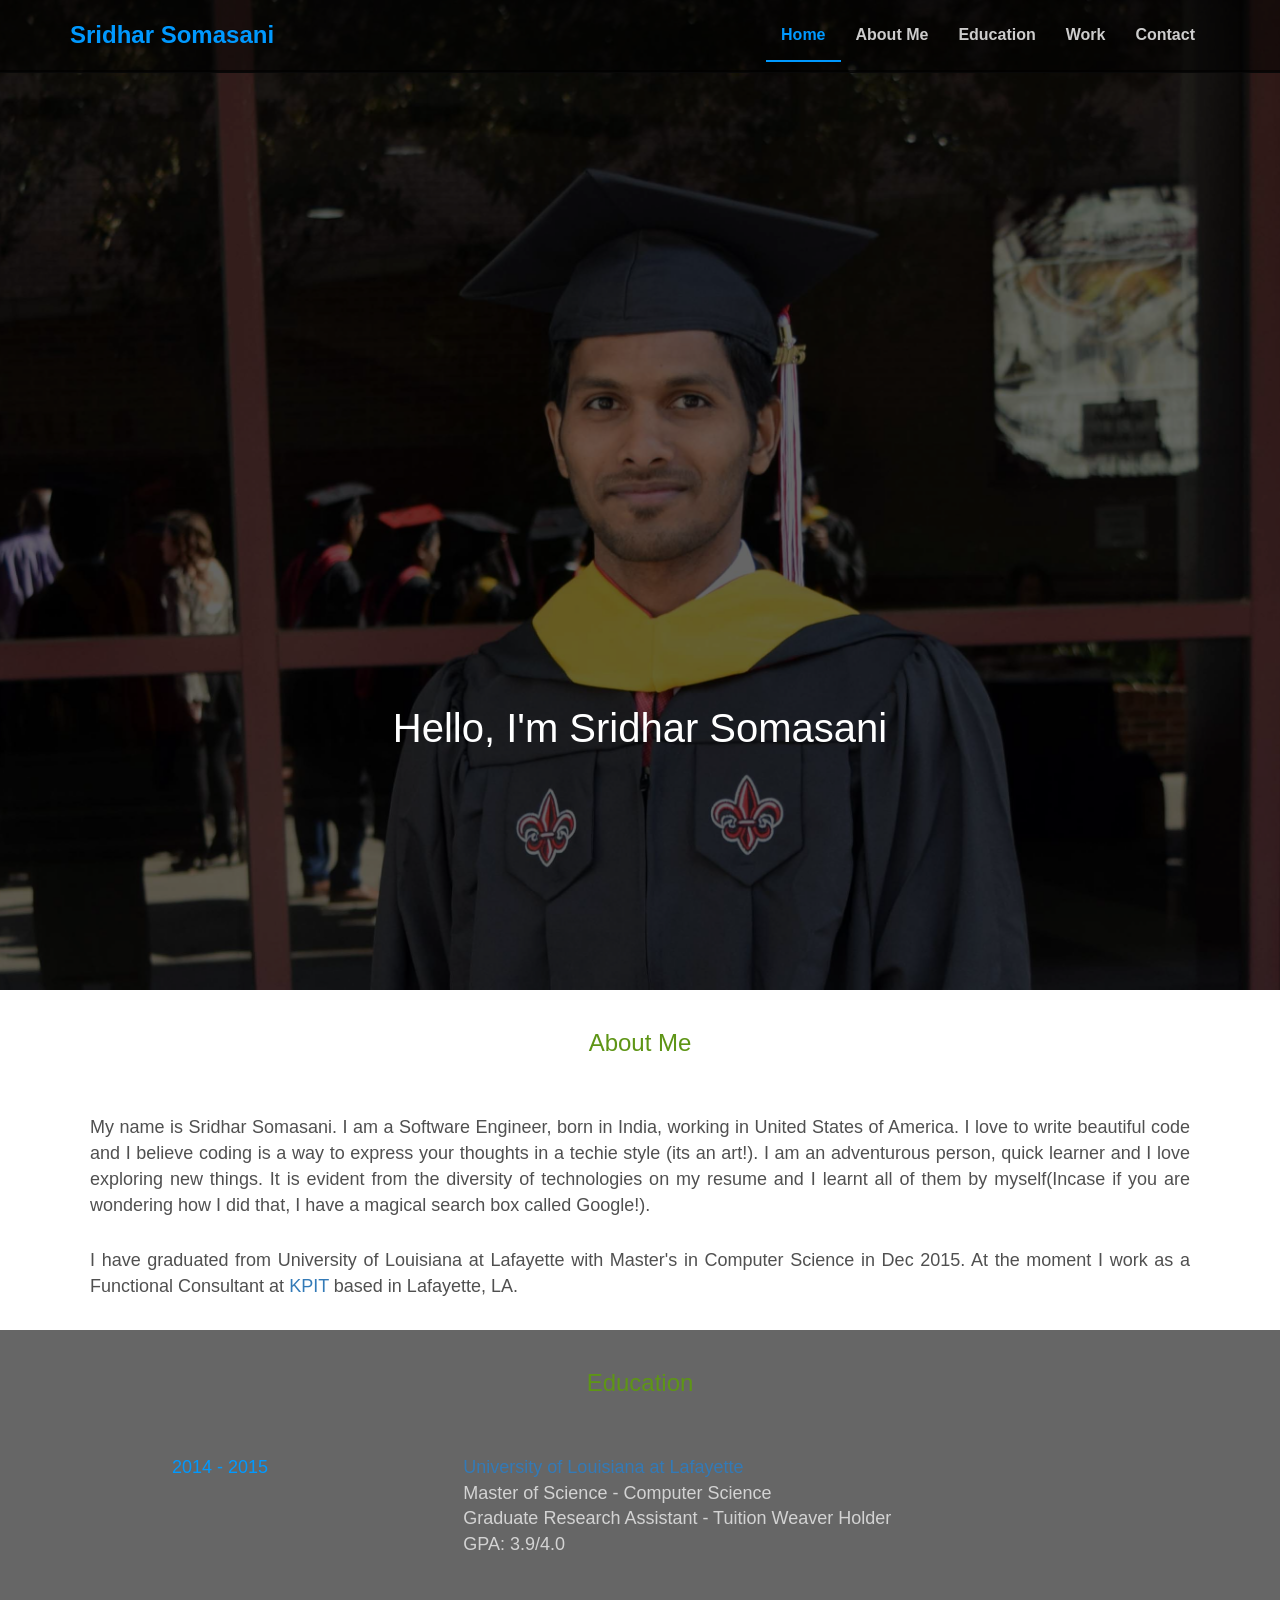
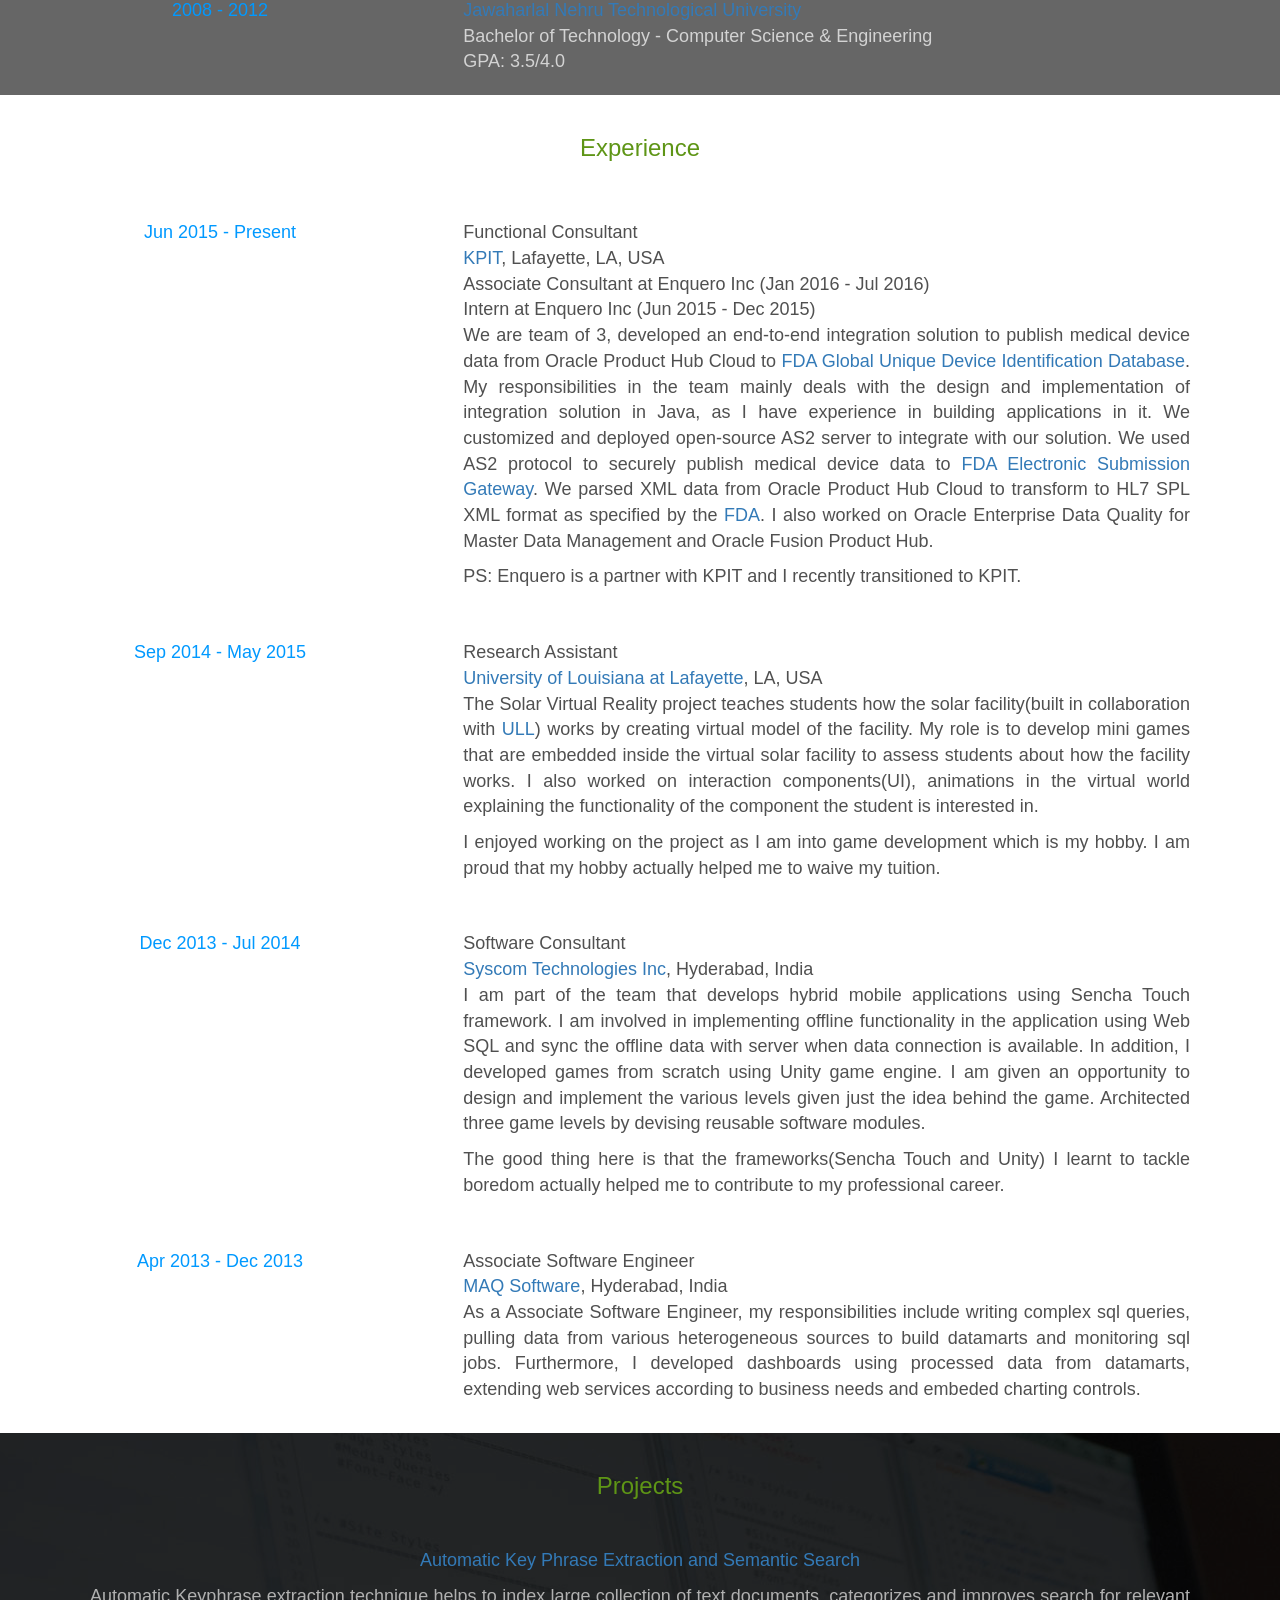
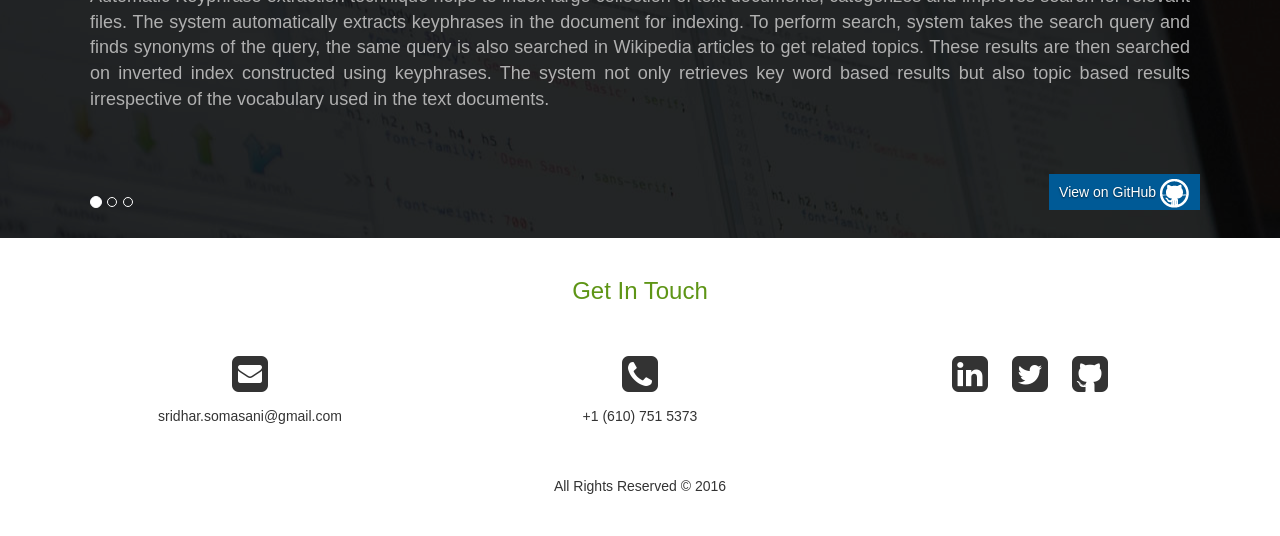
==== commit 47acd5fd: "Updated KPIT transition and work experience" ====
--- a/index.html
+++ b/index.html
@@ -55,11 +55,11 @@
 					<h3>About Me</h3>
 				</div>
 				<div class="wrapper">
-					<p class="desc">My name is Sridhar Somasani. I am a Software Engineer, born in India, working in United States of America. I love to write beautiful code and I believe coding is a way to express your thoughts in a techie style (its an art!). I am an adventurous person, quick learner and I love exploring new things. One of the greatest things about adventure is its impact on you. After each adventure, I keep thinking "what else am I capable of?" and this thought helps me to explore and improve myself both personally and professionally.
+					<p class="desc">My name is Sridhar Somasani. I am a Software Engineer, born in India, working in United States of America. I love to write beautiful code and I believe coding is a way to express your thoughts in a techie style (its an art!). I am an adventurous person, quick learner and I love exploring new things. It is evident from the diversity of technologies on my resume and I learnt all of them by myself(Incase if you are wondering how I did that, I have a magical search box called Google!).
 					</p>
 					
 					<p class="desc">
-						I have graduated from University of Louisiana at Lafayette with Master's in Computer Science in Dec 2015. At the moment I work as an Intern at <a href="http://enquero.com/" target="_blank"> Enquero Inc</a> based in Lafayette, LA. 
+						I have graduated from University of Louisiana at Lafayette with Master's in Computer Science in Dec 2015. At the moment I work as a Functional Consultant at <a href="http://www.kpit.com/" target="_blank"> KPIT</a> based in Lafayette, LA. 
 					</p>
 
 				</div>
@@ -79,6 +79,7 @@
 						<p><a href="http://www.louisiana.edu/" target="_blank"> University of Louisiana at Lafayette </a></p>
 						<p>Master of Science - Computer Science </p>
 						<p>Graduate Research Assistant - Tuition Weaver Holder</p>
+						<p>GPA: 3.9/4.0</p>
 					</div>
 				</div>
 				<div class="wrapper clearfix">
@@ -86,6 +87,7 @@
 					<div class="col-md-8 col-md-offset-1 desc">
 						<p><a href="http://cvr.ac.in/home4/" target="_blank"> Jawaharlal Nehru Technological University </a></p>
 						<p>Bachelor of Technology - Computer Science & Engineering</p> 
+						<p>GPA: 3.5/4.0</p>
 						<!-- <div>Computer Science and Engineering</div> -->
 					</div>
 				</div>
@@ -103,15 +105,20 @@
 				<div class="wrapper clearfix">
 					<div class="col-md-3 year">	Jun 2015 - Present</div>
 					<div class="col-md-8 col-md-offset-1 desc">
-						<div>BI Intern</div>
-						<div><a href="http://enquero.com/" target="_blank"> Enquero Inc</a>, Lafayette, LA, USA</div> 
-						<p>My team developed an integration solution to achieve automated posting of medical device metadata from Oracle Fusion to 
+						<div>Functional Consultant</div>
+						<div><a href="http://www.kpit.com/" target="_blank"> KPIT</a>, Lafayette, LA, USA</div> 
+						<div>Associate Consultant at Enquero Inc (Jan 2016 - Jul 2016)</div>
+						<div>Intern at Enquero Inc (Jun 2015 - Dec 2015)</div>
+						<p>We are team of 3, developed an end-to-end integration solution to publish medical device data from Oracle Product Hub Cloud to 
 						<a href="http://www.fda.gov/MedicalDevices/DeviceRegulationandGuidance/UniqueDeviceIdentification/"> FDA Global Unique Device
-						Identification Database</a>. We used AS2 protocol to securely post the medical device data to 
-						<a href="http://www.fda.gov/ForIndustry/ElectronicSubmissionsGateway/"> FDA Electronic Submission Gateway</a>. We parsed XML 
-						data from Oracle Fusion Product Hub to transform to HL7 SPL XML format as specified by the <a href="http://www.fda.gov/">FDA</a>. 
+						Identification Database</a>. <br\>
+						My responsibilities in the team mainly deals with the design and implementation of integration solution in Java, as I have experience
+						in building applications in it. We customized and deployed open-source AS2 server to integrate with our solution. We used AS2 protocol 
+						to securely publish medical device data to <a href="http://www.fda.gov/ForIndustry/ElectronicSubmissionsGateway/"> FDA Electronic Submission Gateway</a>. 
+						We parsed XML data from Oracle Product Hub Cloud to transform to HL7 SPL XML format as specified by the <a href="http://www.fda.gov/">FDA</a>. 
 						I also worked on Oracle Enterprise Data Quality for Master Data Management and Oracle Fusion Product Hub.
 						</p>
+						<p>PS: Enquero is a partner with KPIT and I recently transitioned to KPIT.</p>
 					</div>
 				</div>
 				<div class="wrapper clearfix">
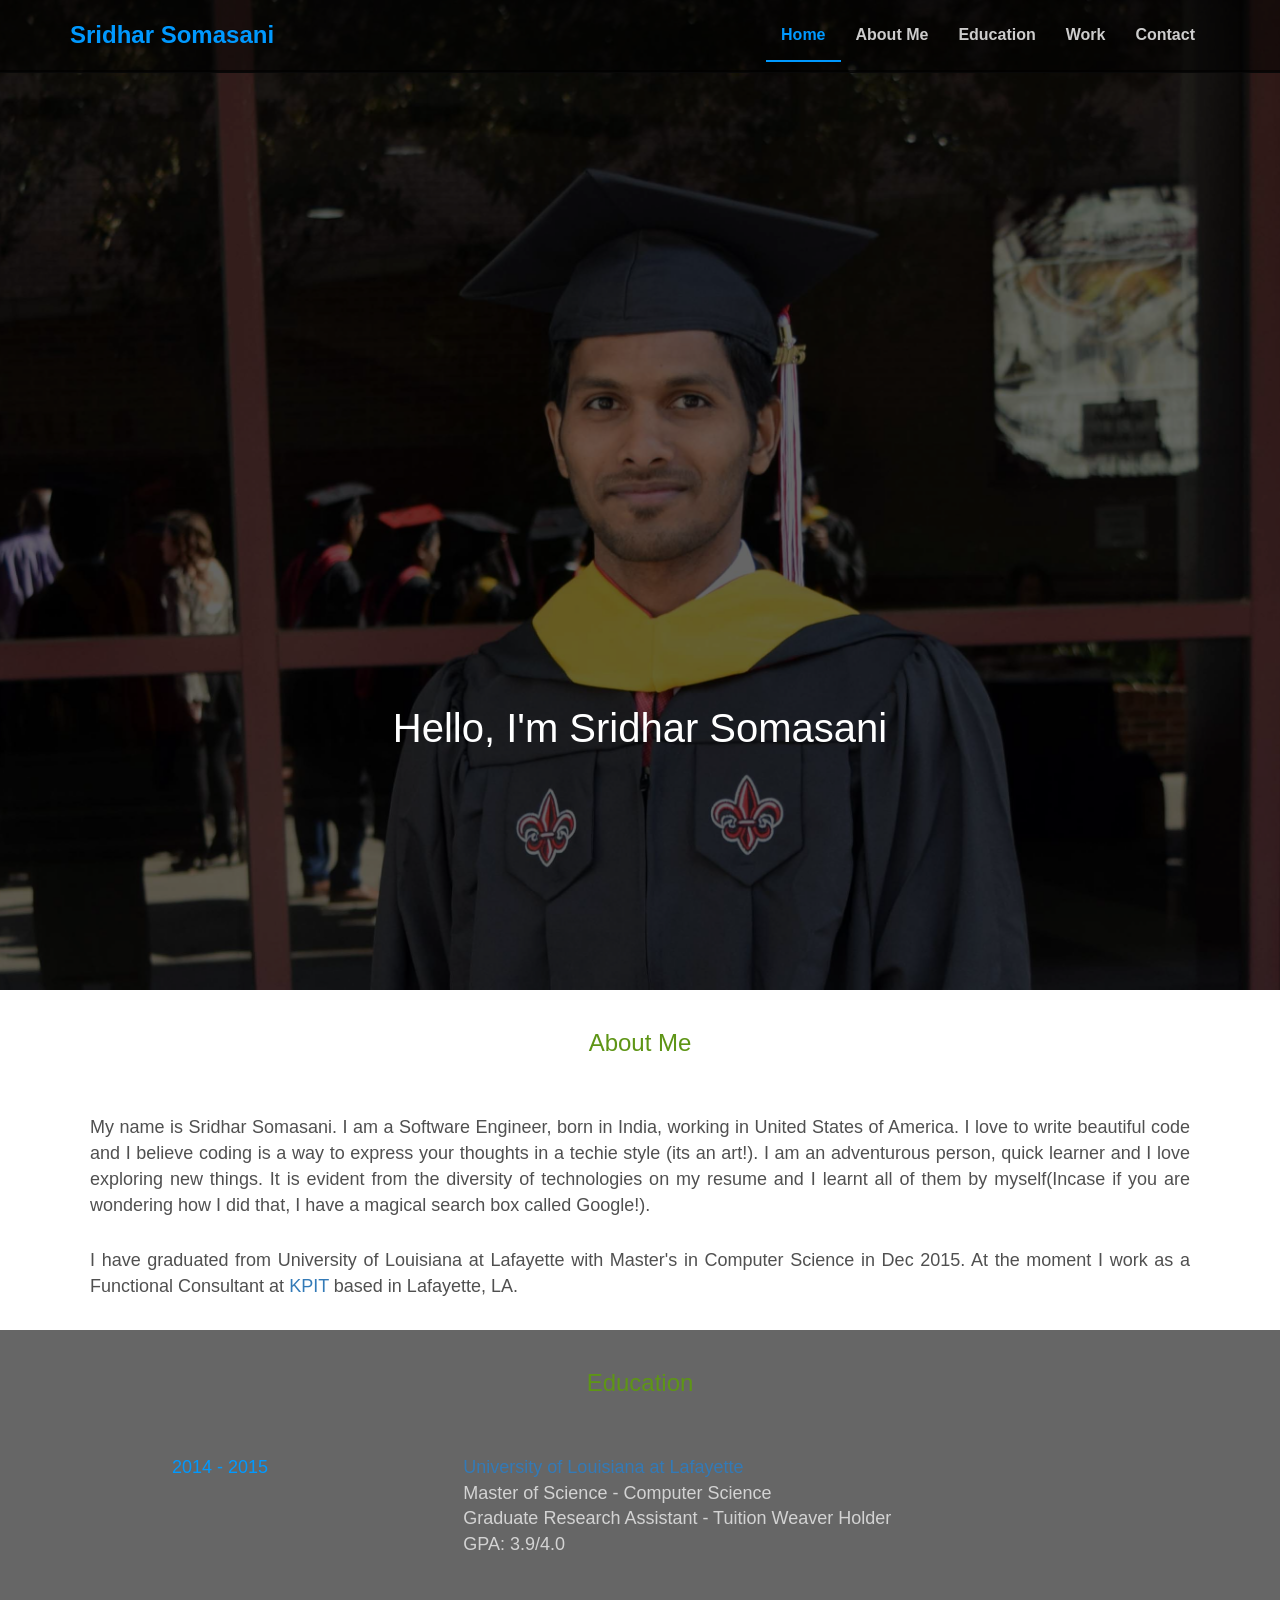
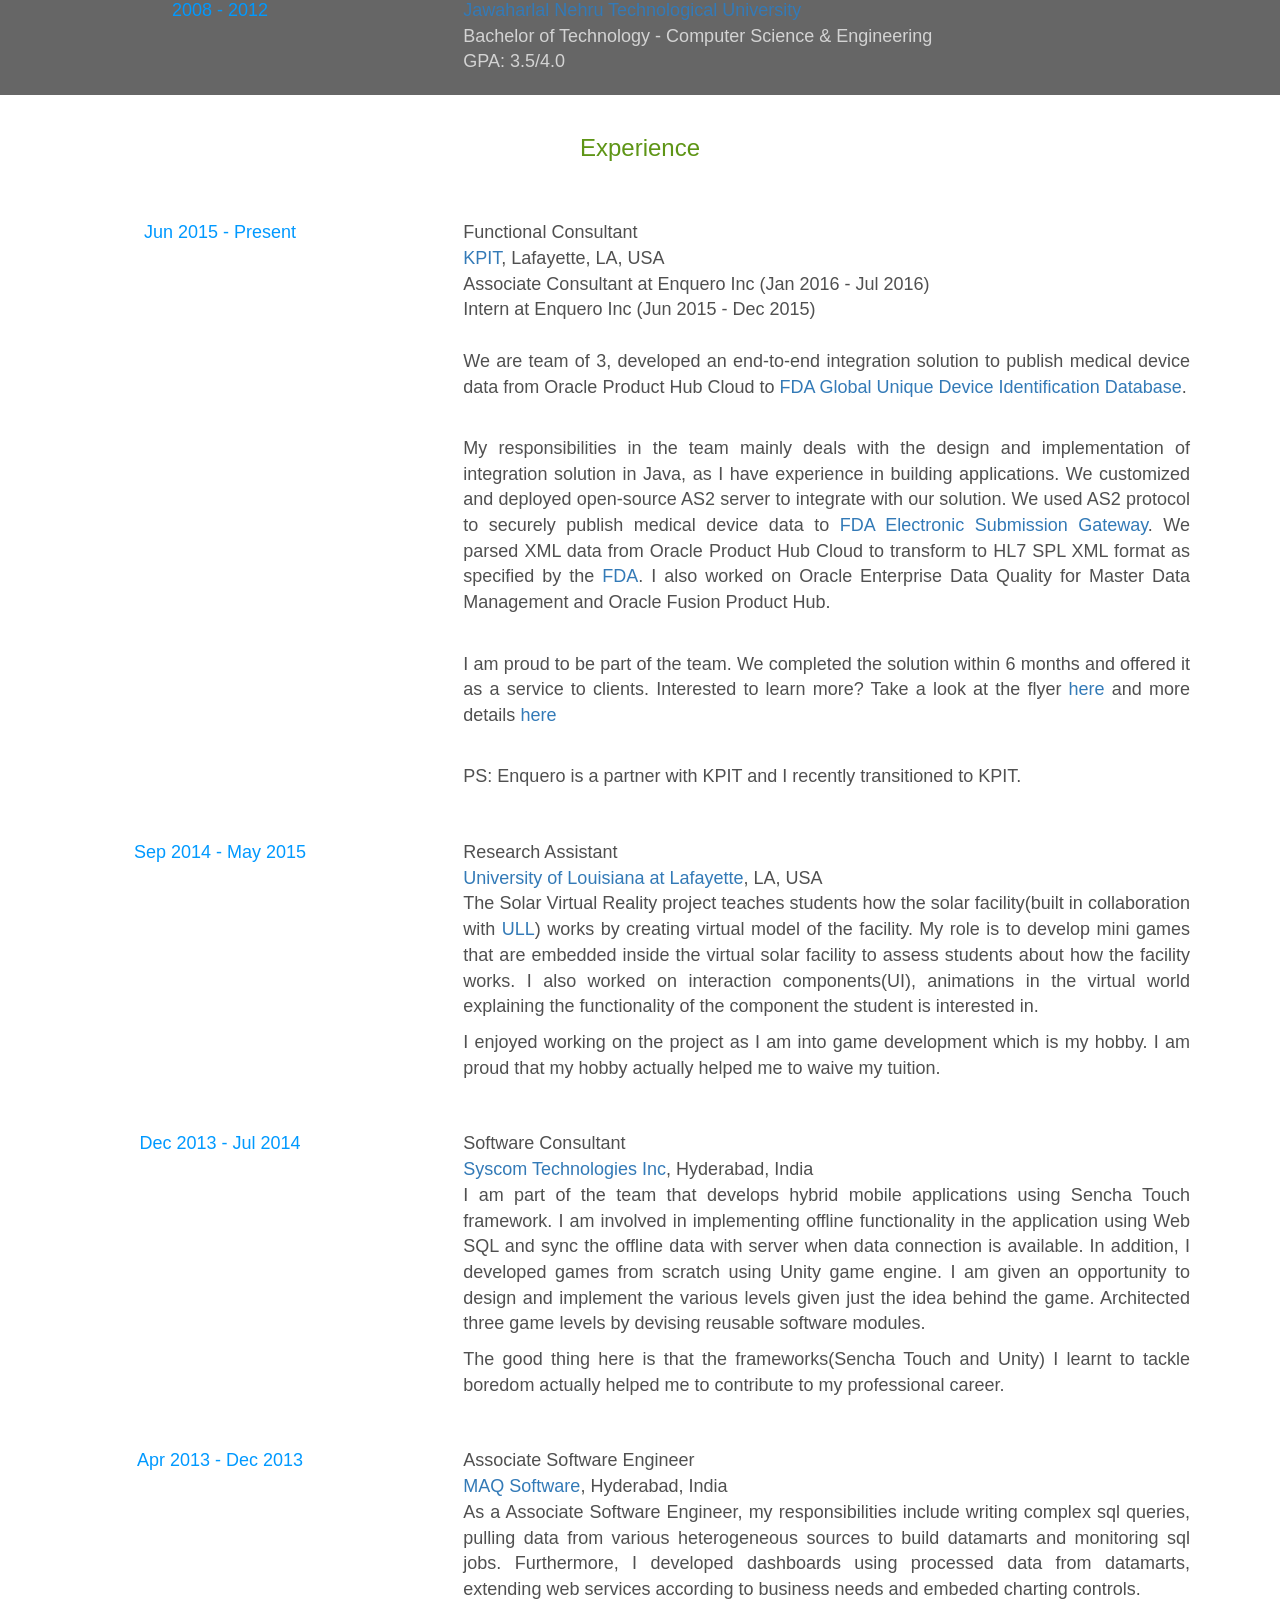
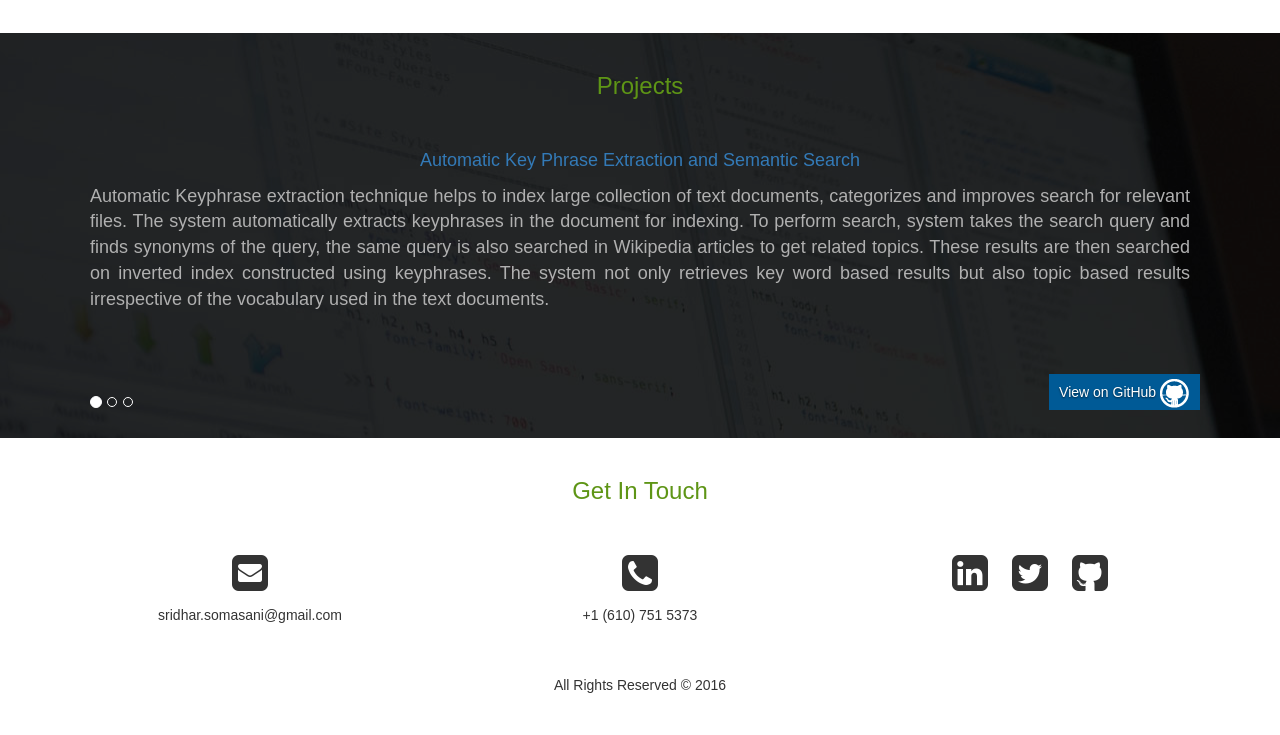
==== commit 33de2c11: "Updated formatting" ====
--- a/index.html
+++ b/index.html
@@ -108,16 +108,22 @@
 						<div>Functional Consultant</div>
 						<div><a href="http://www.kpit.com/" target="_blank"> KPIT</a>, Lafayette, LA, USA</div> 
 						<div>Associate Consultant at Enquero Inc (Jan 2016 - Jul 2016)</div>
-						<div>Intern at Enquero Inc (Jun 2015 - Dec 2015)</div>
+						<div>Intern at Enquero Inc (Jun 2015 - Dec 2015)</div><br>
 						<p>We are team of 3, developed an end-to-end integration solution to publish medical device data from Oracle Product Hub Cloud to 
 						<a href="http://www.fda.gov/MedicalDevices/DeviceRegulationandGuidance/UniqueDeviceIdentification/"> FDA Global Unique Device
-						Identification Database</a>. <br\>
-						My responsibilities in the team mainly deals with the design and implementation of integration solution in Java, as I have experience
-						in building applications in it. We customized and deployed open-source AS2 server to integrate with our solution. We used AS2 protocol 
+						Identification Database</a>. </p>
+						<br>
+						<p>My responsibilities in the team mainly deals with the design and implementation of integration solution in Java, as I have experience
+						in building applications. We customized and deployed open-source AS2 server to integrate with our solution. We used AS2 protocol 
 						to securely publish medical device data to <a href="http://www.fda.gov/ForIndustry/ElectronicSubmissionsGateway/"> FDA Electronic Submission Gateway</a>. 
 						We parsed XML data from Oracle Product Hub Cloud to transform to HL7 SPL XML format as specified by the <a href="http://www.fda.gov/">FDA</a>. 
 						I also worked on Oracle Enterprise Data Quality for Master Data Management and Oracle Fusion Product Hub.
 						</p>
+						<br>
+						<p>I am proud to be part of the team. We completed the solution within 6 months and offered it as a service to clients. Interested to learn more? Take a look at
+						the flyer <a href="https://www.youtube.com/watch?v=QXV6V4FjJmc" target="_blank">here</a> and more details 
+						<a href="http://www.kpit.com/campaign/udi" target="_blank">here</a></p>
+						<br>
 						<p>PS: Enquero is a partner with KPIT and I recently transitioned to KPIT.</p>
 					</div>
 				</div>
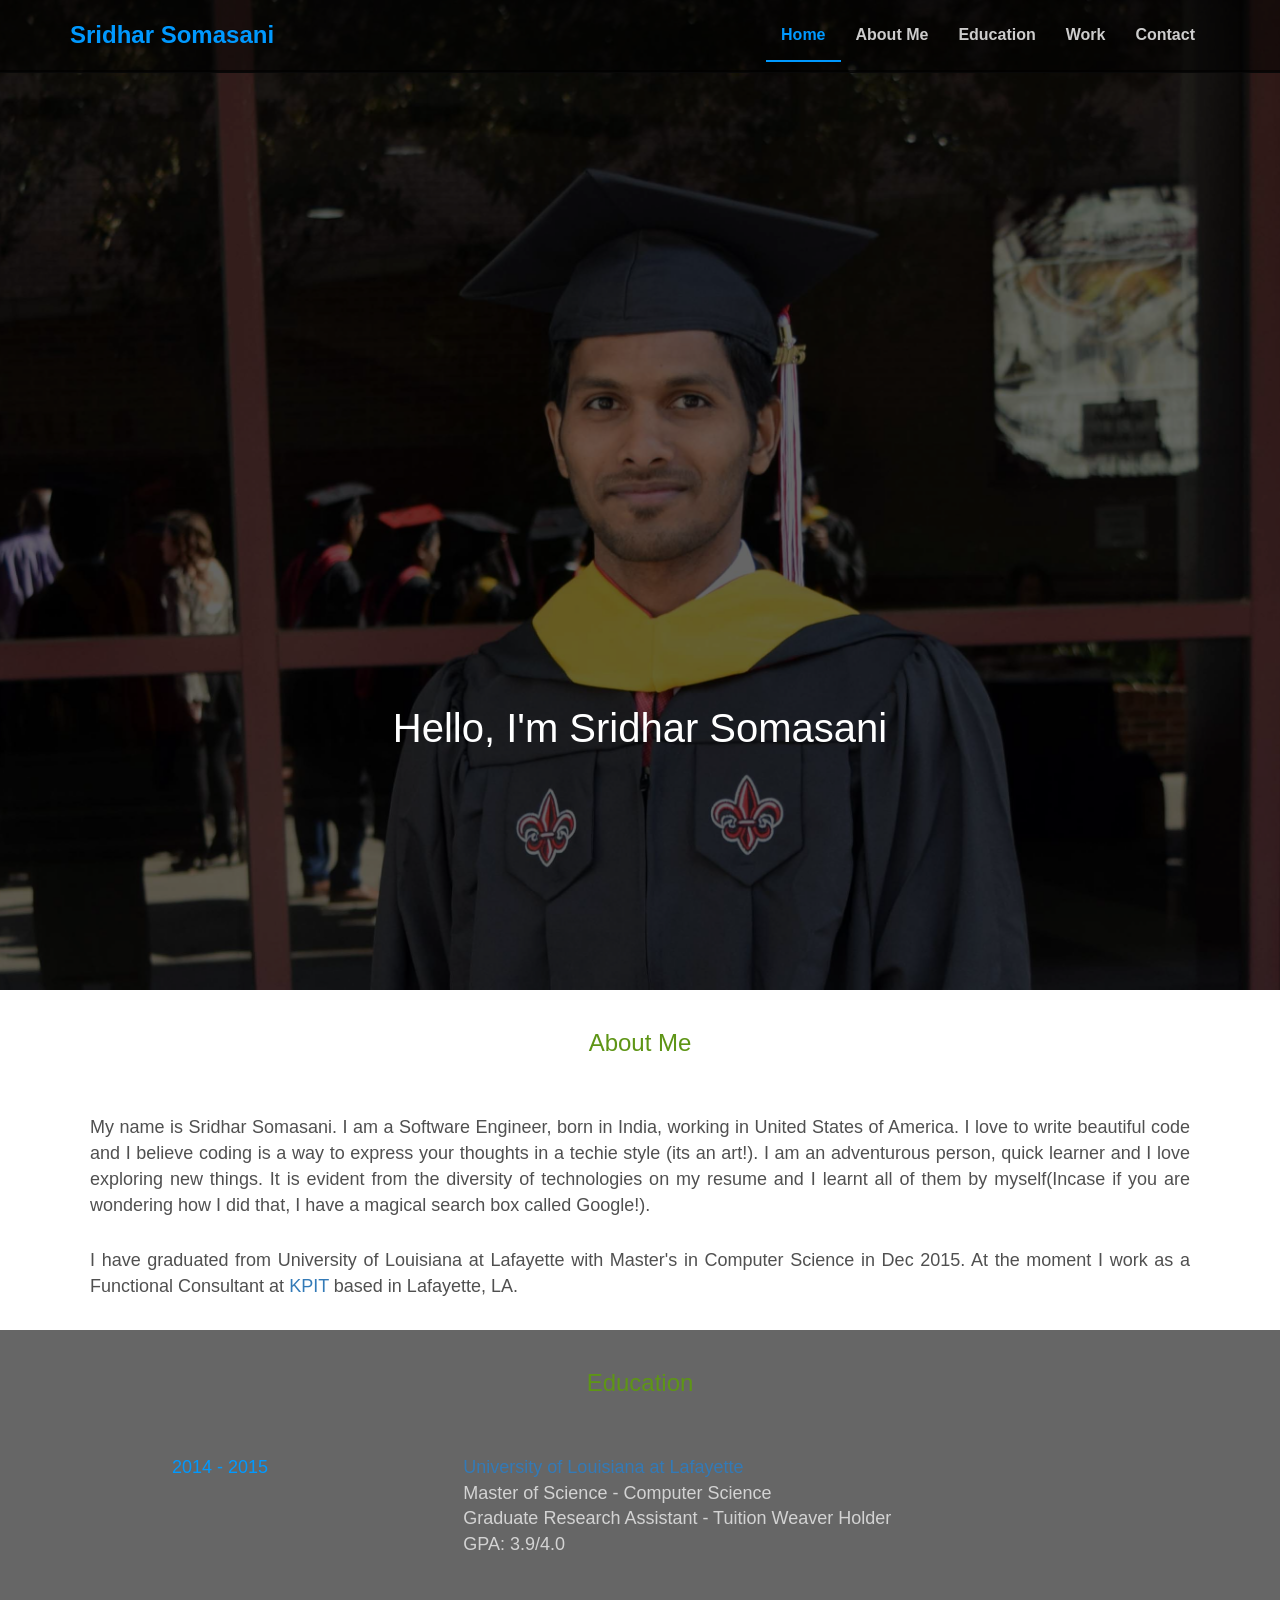
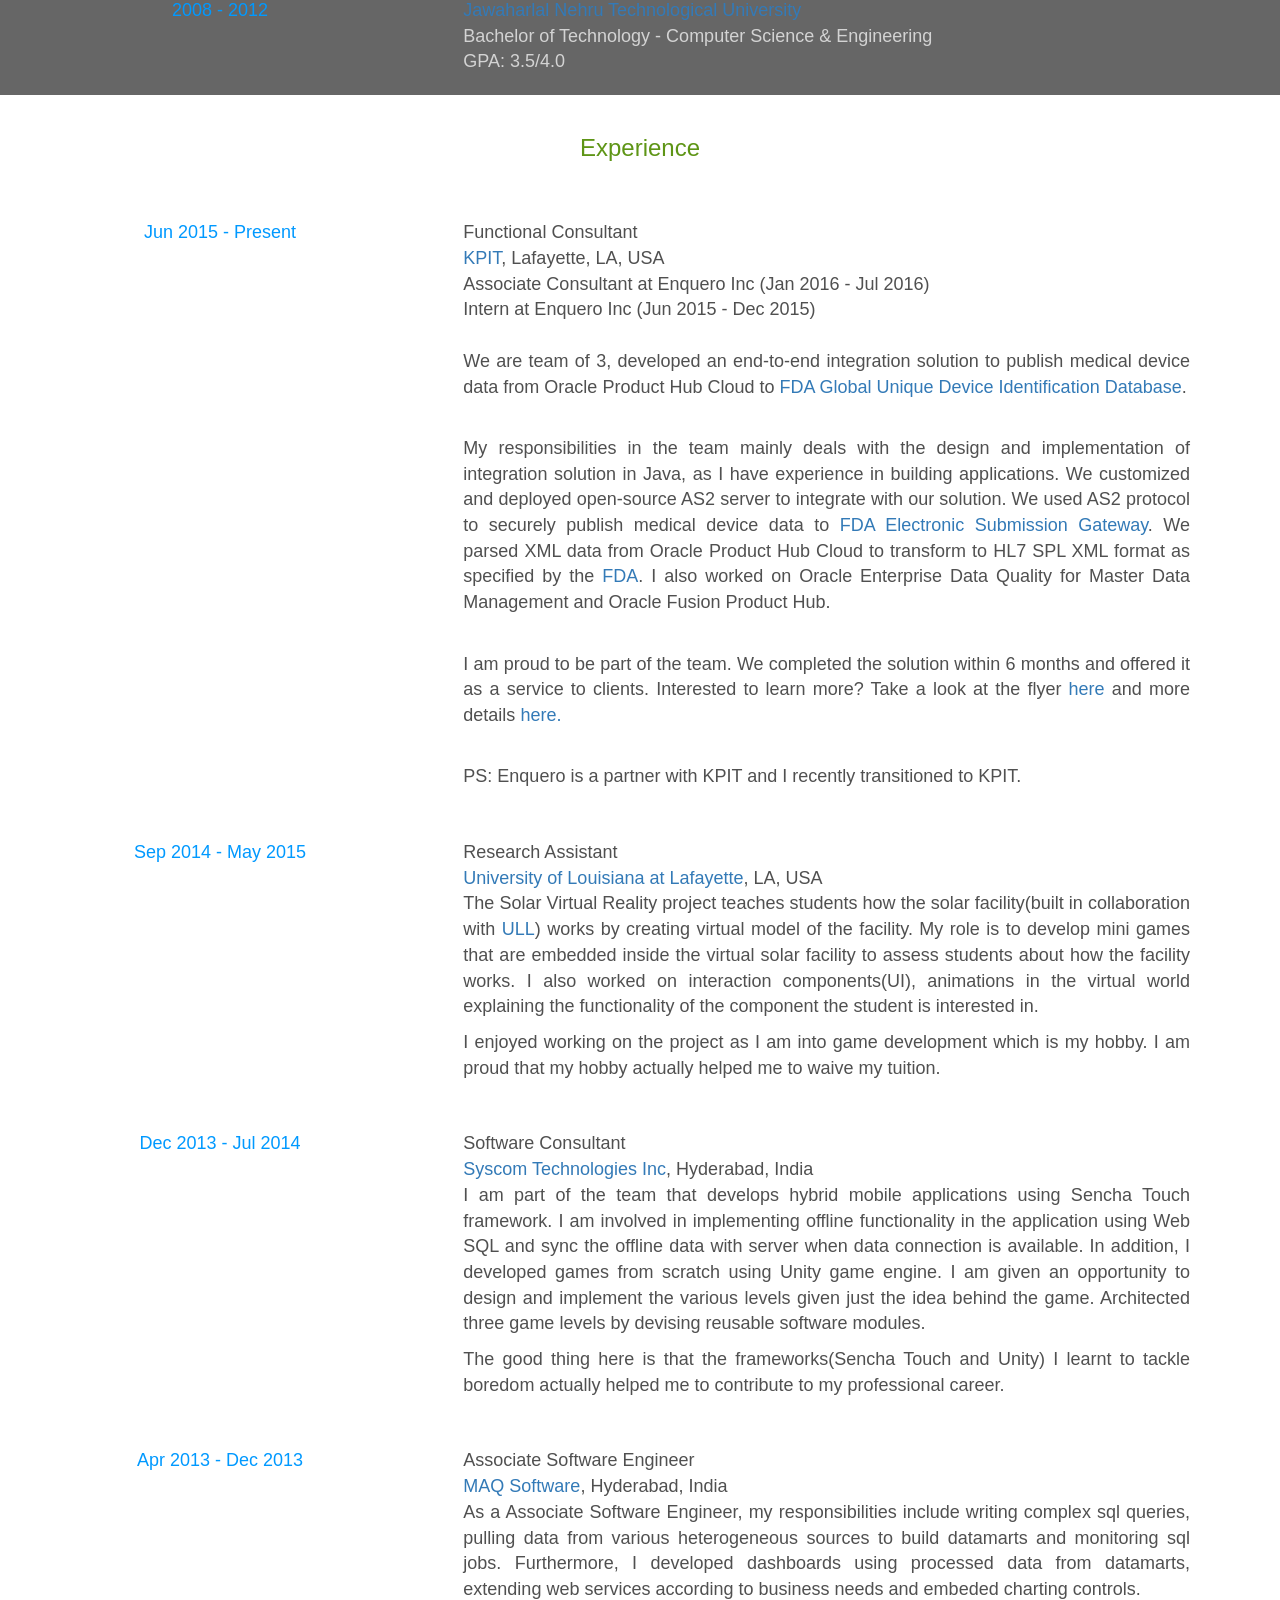
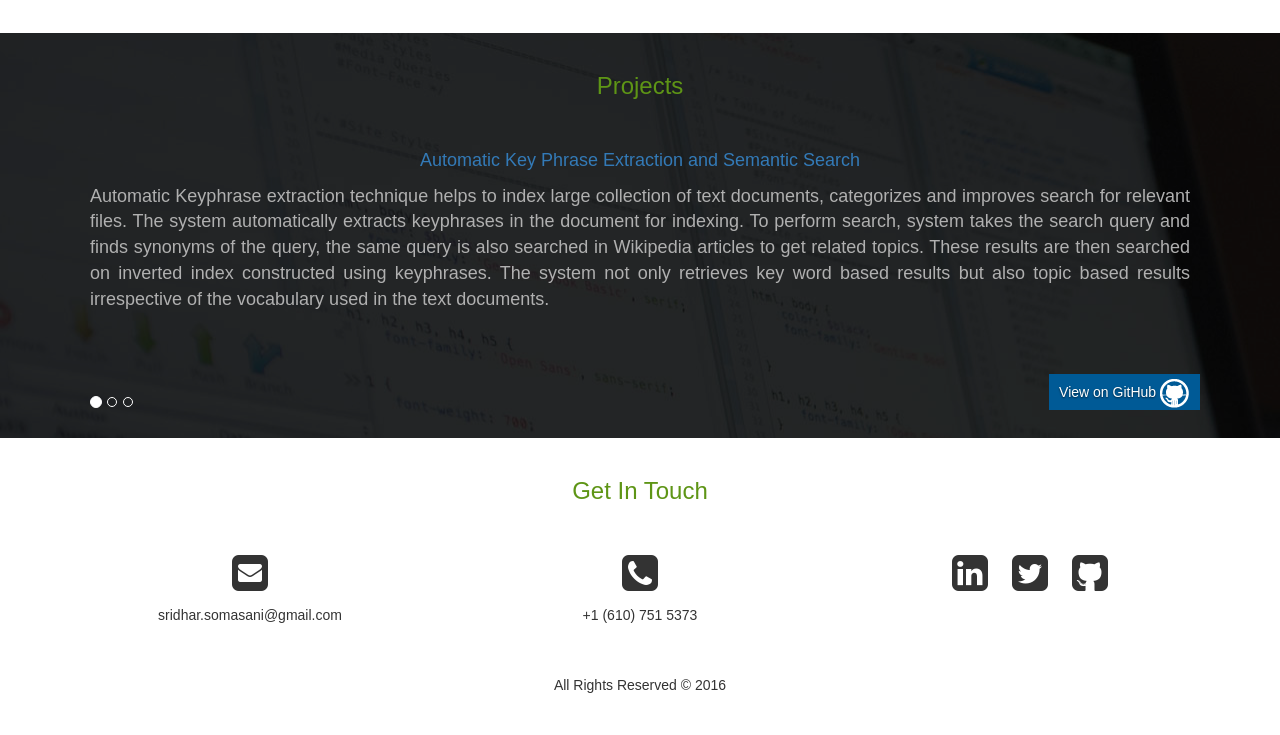
==== commit b0c8d848: "Updated formatting" ====
--- a/index.html
+++ b/index.html
@@ -122,7 +122,7 @@
 						<br>
 						<p>I am proud to be part of the team. We completed the solution within 6 months and offered it as a service to clients. Interested to learn more? Take a look at
 						the flyer <a href="https://www.youtube.com/watch?v=QXV6V4FjJmc" target="_blank">here</a> and more details 
-						<a href="http://www.kpit.com/campaign/udi" target="_blank">here</a></p>
+						<a href="http://www.kpit.com/campaign/udi" target="_blank">here.</a></p>
 						<br>
 						<p>PS: Enquero is a partner with KPIT and I recently transitioned to KPIT.</p>
 					</div>
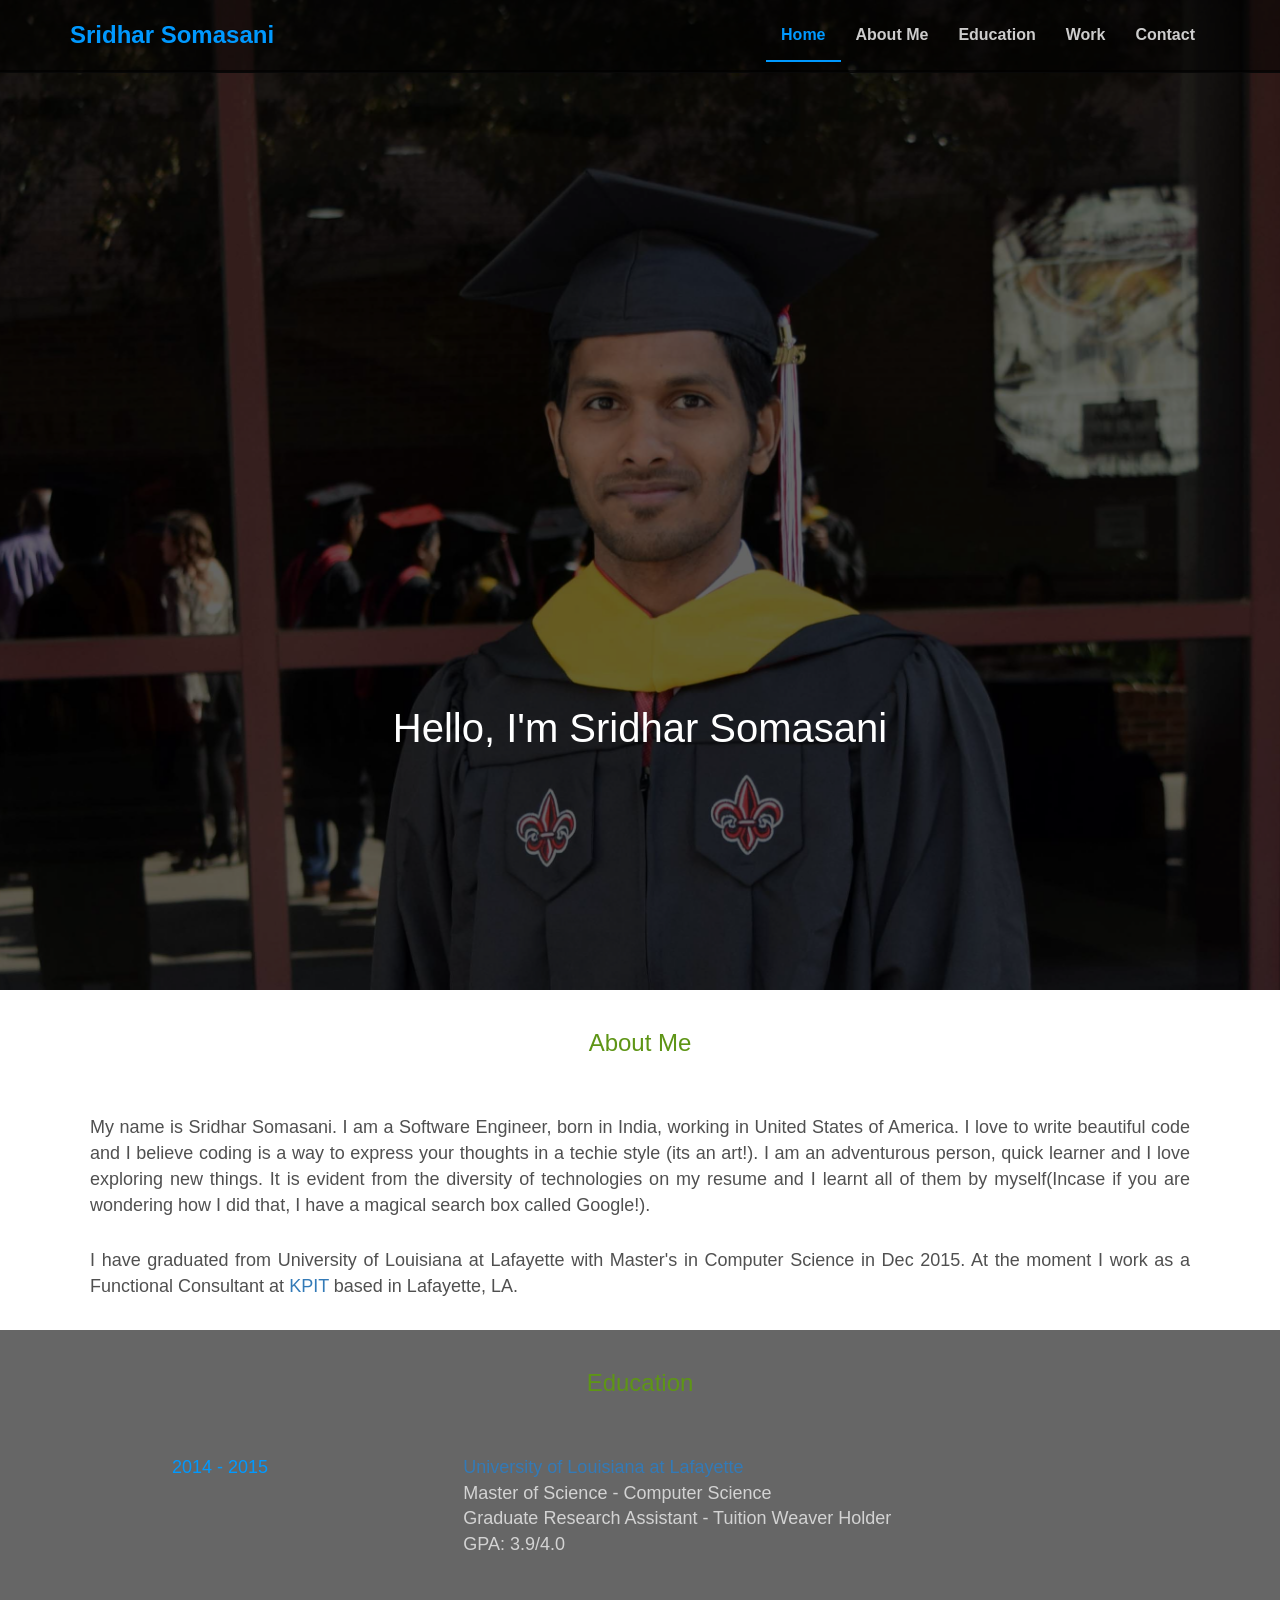
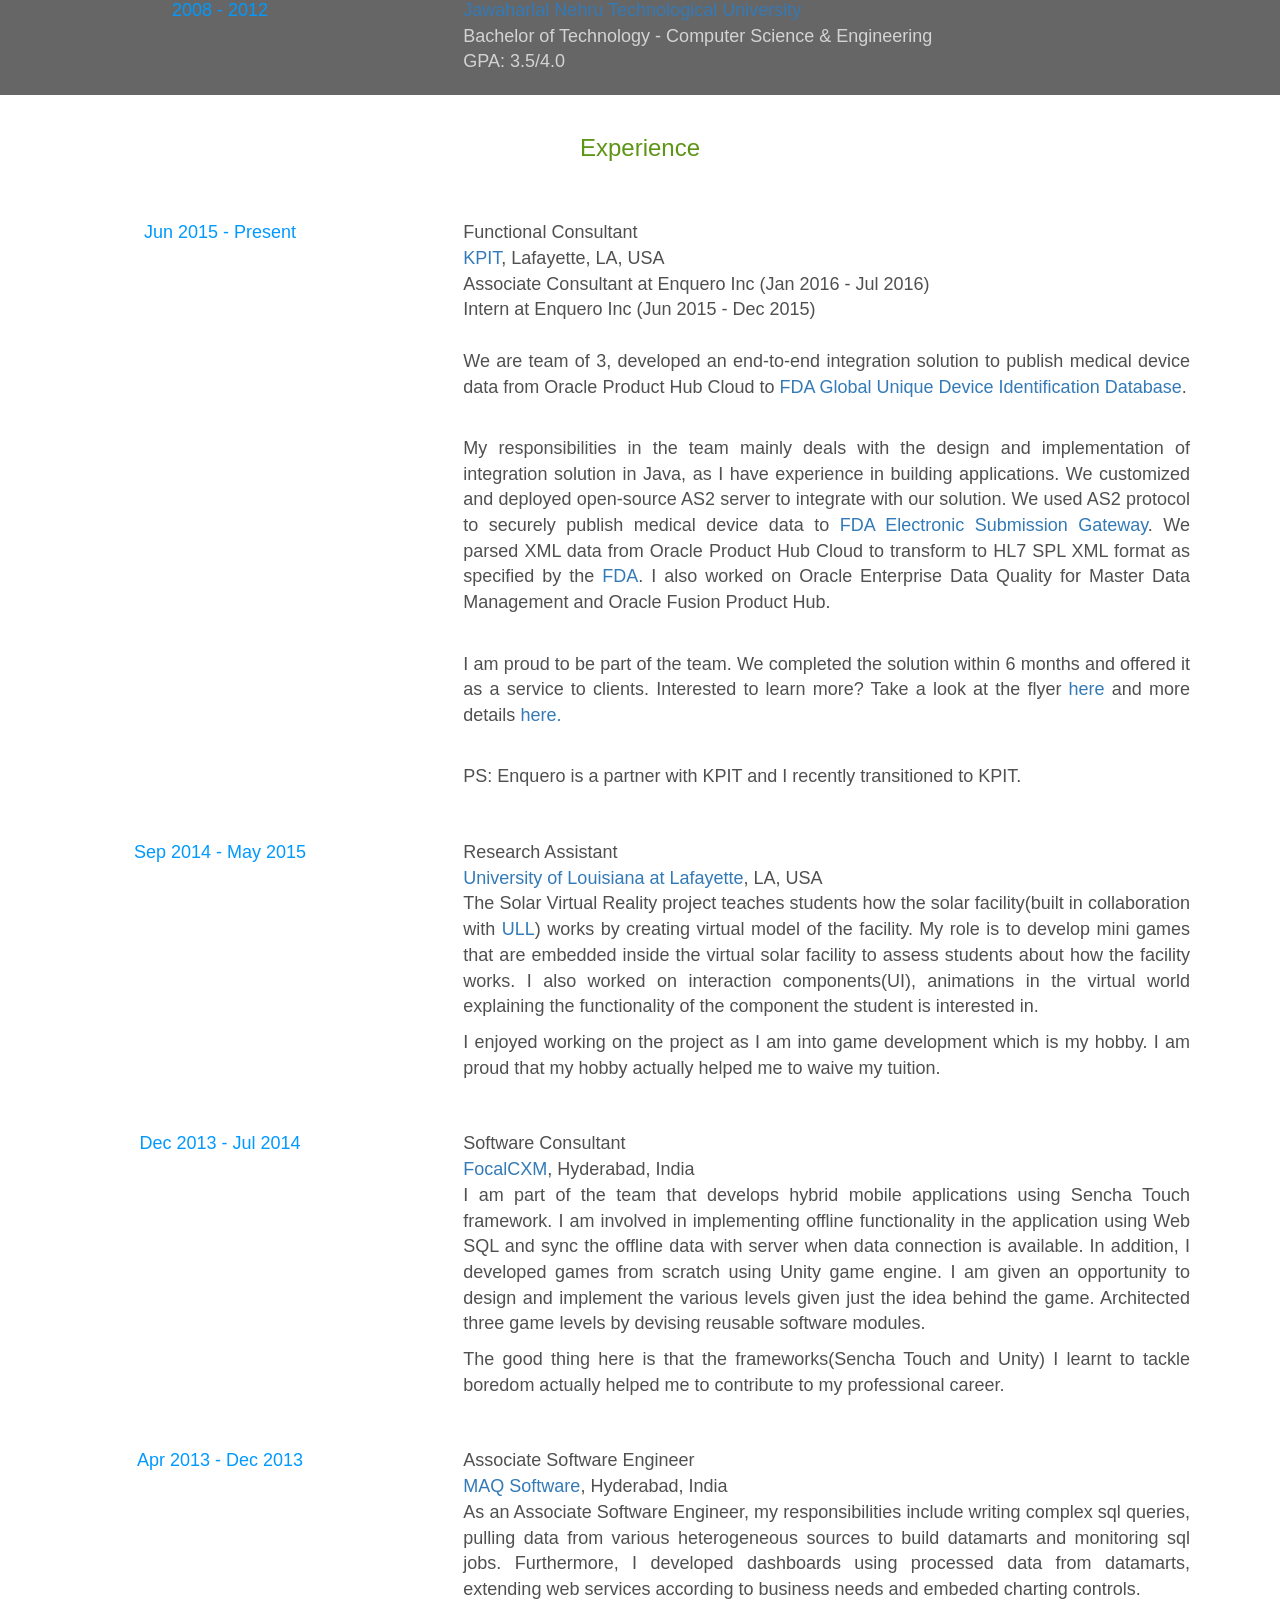
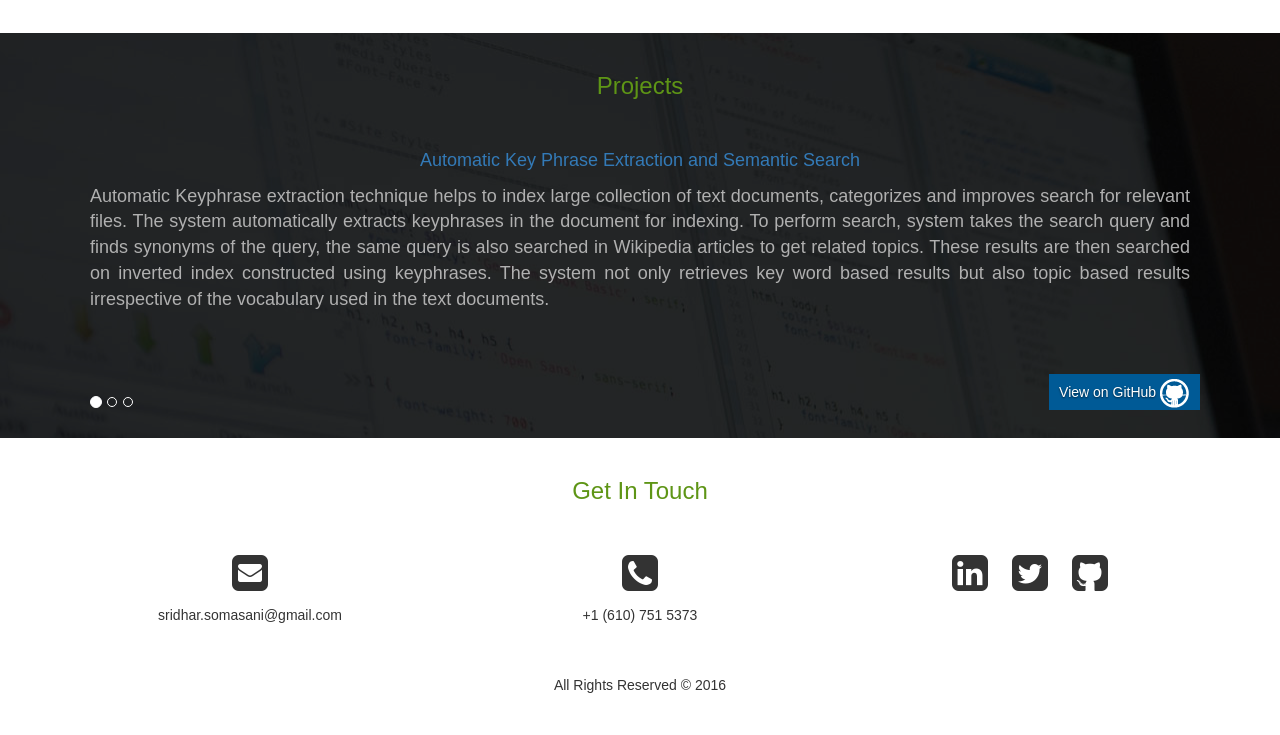
==== commit 8b3a4e54: "Updated dates and links" ====
--- a/index.html
+++ b/index.html
@@ -147,7 +147,7 @@
 					<div class="col-md-3 year">	Dec 2013 - Jul 2014	</div>
 					<div class="col-md-8 col-md-offset-1 desc">
 						<div>Software Consultant</div> 
-						<div><a href="http://www.technogeninc.com/" target="_blank"> Syscom Technologies Inc</a>, Hyderabad, India</div>
+						<div><a href="http://www.focalcxm.com/" target="_blank"> FocalCXM</a>, Hyderabad, India</div>
 						<p>I am part of the team that develops hybrid mobile applications using Sencha Touch framework. I am involved in implementing 
 							offline functionality in the application using Web SQL and sync the offline data with server when data connection is available. 
 							In addition, I developed games from scratch using Unity game engine. I am given an opportunity to design and implement the various 
@@ -163,7 +163,7 @@
 					<div class="col-md-8 col-md-offset-1 desc">
 						<div>Associate Software Engineer</div>
 						<div><a href="http://maqsoftware.com/" target="_blank"> MAQ Software</a>, Hyderabad, India</div> 
-						<p>As a Associate Software Engineer, my responsibilities include writing complex sql queries, 
+						<p>As an Associate Software Engineer, my responsibilities include writing complex sql queries, 
 							pulling data from various heterogeneous sources to build datamarts and monitoring sql jobs. Furthermore, I developed 
 							dashboards using processed data from datamarts, extending web services according to business needs and embeded charting controls.
 						</p>
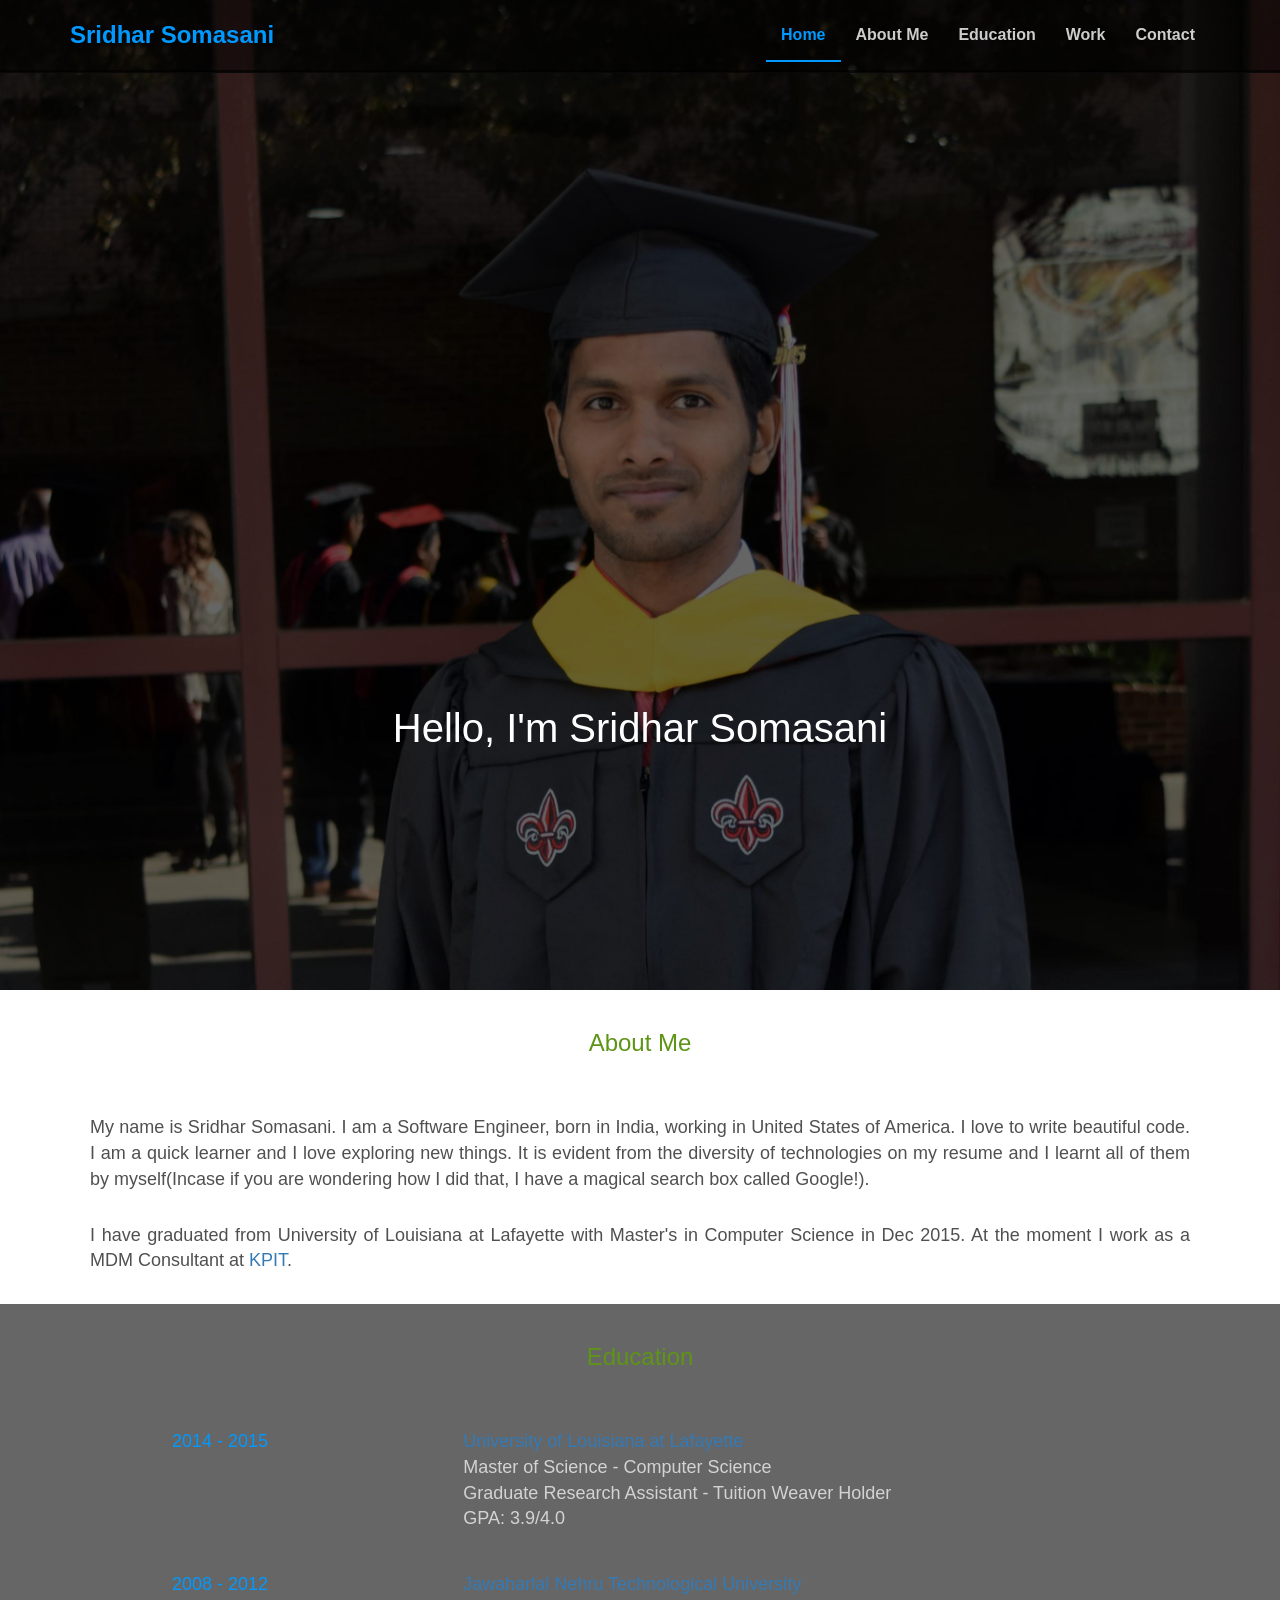
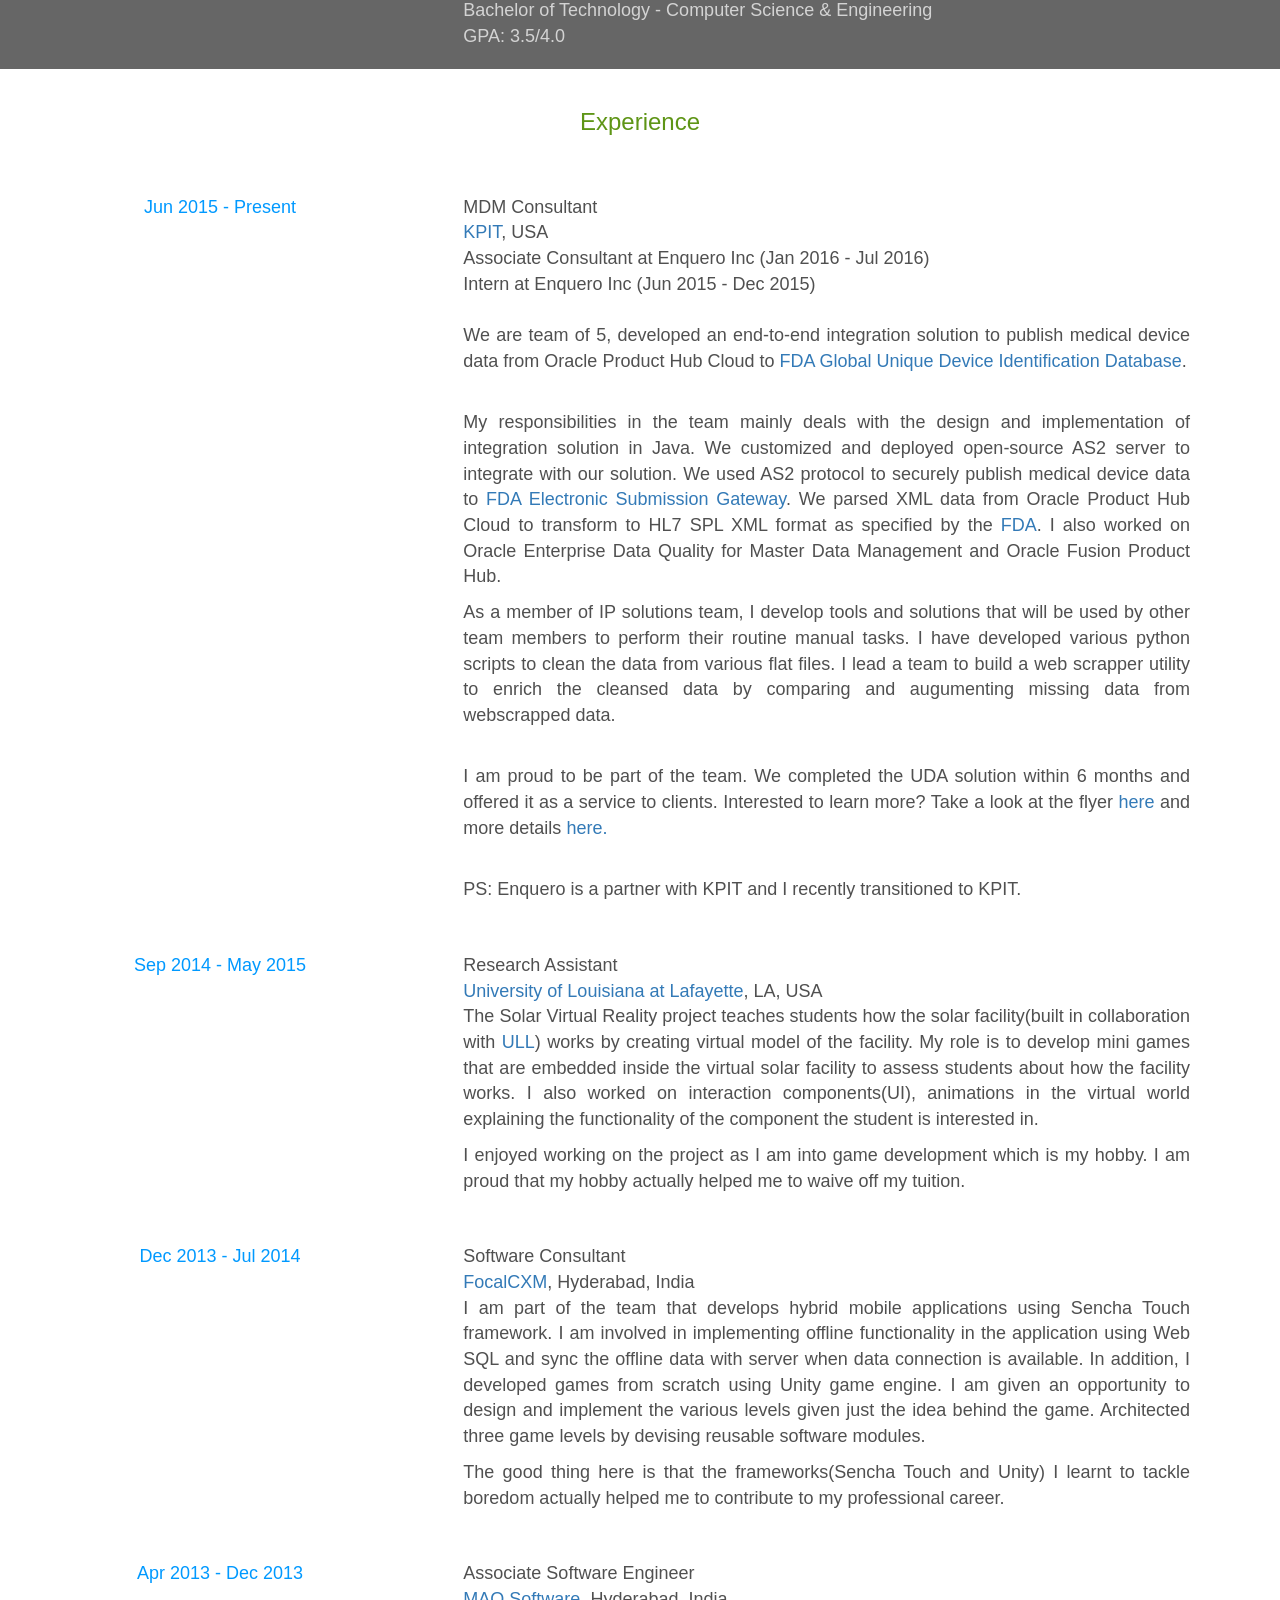
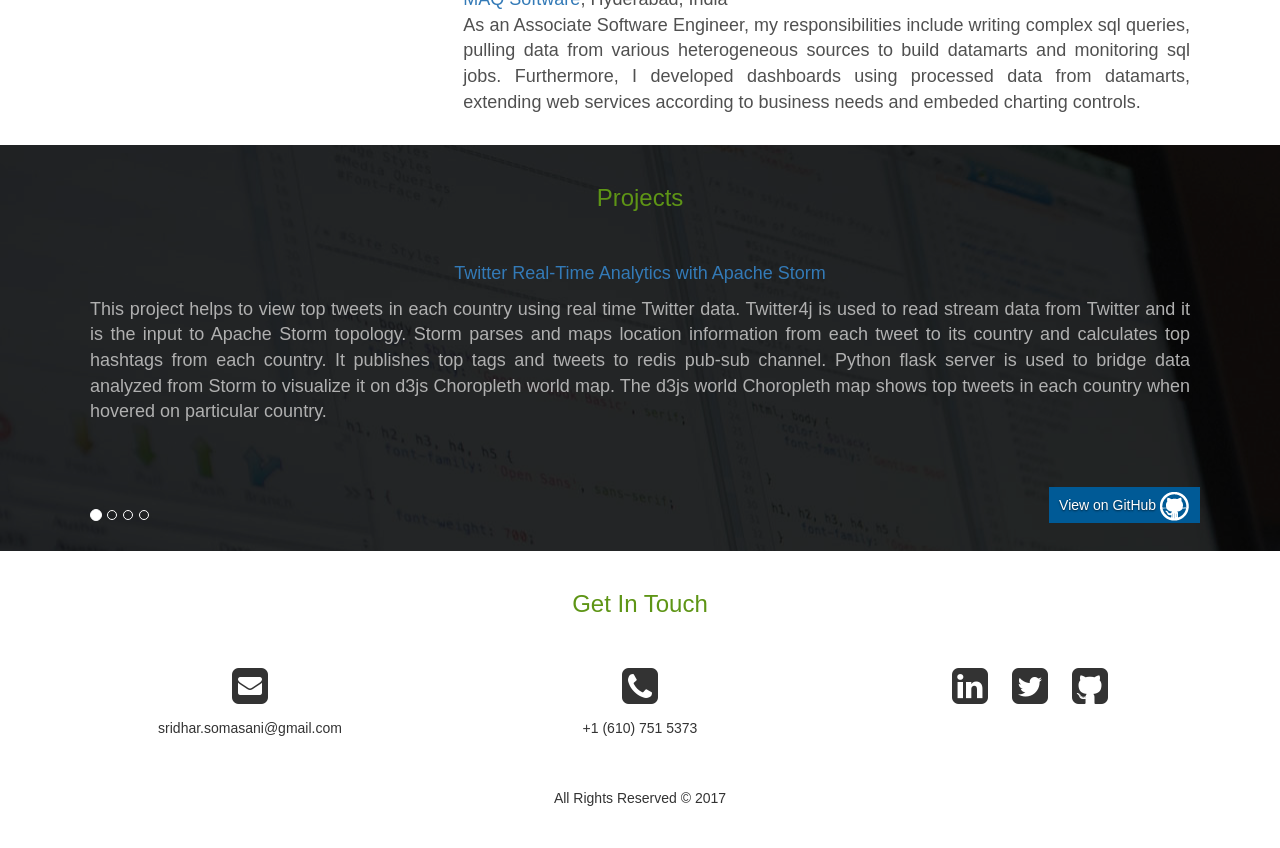
==== commit 36c31e61: "Updated Projects, summary, KPIT job description" ====
--- a/index.html
+++ b/index.html
@@ -55,11 +55,11 @@
 					<h3>About Me</h3>
 				</div>
 				<div class="wrapper">
-					<p class="desc">My name is Sridhar Somasani. I am a Software Engineer, born in India, working in United States of America. I love to write beautiful code and I believe coding is a way to express your thoughts in a techie style (its an art!). I am an adventurous person, quick learner and I love exploring new things. It is evident from the diversity of technologies on my resume and I learnt all of them by myself(Incase if you are wondering how I did that, I have a magical search box called Google!).
+					<p class="desc">My name is Sridhar Somasani. I am a Software Engineer, born in India, working in United States of America. I love to write beautiful code. I am a quick learner and I love exploring new things. It is evident from the diversity of technologies on my resume and I learnt all of them by myself(Incase if you are wondering how I did that, I have a magical search box called Google!).
 					</p>
 					
 					<p class="desc">
-						I have graduated from University of Louisiana at Lafayette with Master's in Computer Science in Dec 2015. At the moment I work as a Functional Consultant at <a href="http://www.kpit.com/" target="_blank"> KPIT</a> based in Lafayette, LA. 
+						I have graduated from University of Louisiana at Lafayette with Master's in Computer Science in Dec 2015. At the moment I work as a MDM Consultant at <a href="http://www.kpit.com/" target="_blank"> KPIT</a>. 
 					</p>
 
 				</div>
@@ -105,22 +105,26 @@
 				<div class="wrapper clearfix">
 					<div class="col-md-3 year">	Jun 2015 - Present</div>
 					<div class="col-md-8 col-md-offset-1 desc">
-						<div>Functional Consultant</div>
-						<div><a href="http://www.kpit.com/" target="_blank"> KPIT</a>, Lafayette, LA, USA</div> 
+						<div>MDM Consultant</div>
+						<div><a href="http://www.kpit.com/" target="_blank"> KPIT</a>, USA</div> 
 						<div>Associate Consultant at Enquero Inc (Jan 2016 - Jul 2016)</div>
 						<div>Intern at Enquero Inc (Jun 2015 - Dec 2015)</div><br>
-						<p>We are team of 3, developed an end-to-end integration solution to publish medical device data from Oracle Product Hub Cloud to 
+
+						<p>We are team of 5, developed an end-to-end integration solution to publish medical device data from Oracle Product Hub Cloud to 
 						<a href="http://www.fda.gov/MedicalDevices/DeviceRegulationandGuidance/UniqueDeviceIdentification/"> FDA Global Unique Device
 						Identification Database</a>. </p>
 						<br>
-						<p>My responsibilities in the team mainly deals with the design and implementation of integration solution in Java, as I have experience
-						in building applications. We customized and deployed open-source AS2 server to integrate with our solution. We used AS2 protocol 
+						<p>My responsibilities in the team mainly deals with the design and implementation of integration solution in Java. We customized and deployed open-source AS2 server to integrate with our solution. We used AS2 protocol 
 						to securely publish medical device data to <a href="http://www.fda.gov/ForIndustry/ElectronicSubmissionsGateway/"> FDA Electronic Submission Gateway</a>. 
 						We parsed XML data from Oracle Product Hub Cloud to transform to HL7 SPL XML format as specified by the <a href="http://www.fda.gov/">FDA</a>. 
 						I also worked on Oracle Enterprise Data Quality for Master Data Management and Oracle Fusion Product Hub.
 						</p>
+
+						<p>As a member of IP solutions team, I develop tools and solutions that will be used by other team members to perform their routine manual tasks. I have developed
+						various python scripts to clean the data from various flat files. I lead a team to build a web scrapper utility to enrich the cleansed data by comparing and augumenting missing data from webscrapped data.</p>
+
 						<br>
-						<p>I am proud to be part of the team. We completed the solution within 6 months and offered it as a service to clients. Interested to learn more? Take a look at
+						<p>I am proud to be part of the team. We completed the UDA solution within 6 months and offered it as a service to clients. Interested to learn more? Take a look at
 						the flyer <a href="https://www.youtube.com/watch?v=QXV6V4FjJmc" target="_blank">here</a> and more details 
 						<a href="http://www.kpit.com/campaign/udi" target="_blank">here.</a></p>
 						<br>
@@ -139,7 +143,7 @@
 						</p>
 						<p>
 							I enjoyed working on the project as I am into game development which is my hobby. I am proud that my hobby actually 
-							helped me to waive my tuition.
+							helped me to waive off my tuition.
 						</p>
 					</div>
 				</div>
@@ -186,10 +190,24 @@
 						<li data-target="#carousel-projects" data-slide-to="0" class="active"></li>
 						<li data-target="#carousel-projects" data-slide-to="1"></li>
 						<li data-target="#carousel-projects" data-slide-to="2"></li>
+						<li data-target="#carousel-projects" data-slide-to="3"></li>
 					</ol>
 
 					<div class="carousel-inner">
 						<div class="item wrapper active">
+							<a href="https://github.com/sridharsomasani/StormAnalytics" target="_blank">Twitter Real-Time Analytics with Apache Storm</a>
+							<p class= "desc">
+							  	This project helps to view top tweets in each country using real time Twitter data. Twitter4j is used to read stream data from Twitter and it is the input to Apache Storm topology.
+
+								Storm parses and maps location information from each tweet to its country and calculates top hashtags from each country. It publishes top tags and tweets to redis pub-sub channel.
+
+								Python flask server is used to bridge data analyzed from Storm to visualize it on d3js Choropleth world map. The d3js world Choropleth map shows top tweets in each country when hovered on particular country.
+							</p>
+							<div class="carousel-caption">
+								<a href="https://github.com/sridharsomasani/StormAnalytics" target="_blank">View on GitHub <img src="images/cat_white.png"></a>
+							</div>
+						</div>
+						<div class="item wrapper">
 							<a href="https://github.com/sridharsomasani/SemanticSearch" target="_blank">Automatic Key Phrase Extraction and Semantic Search</a>
 							<p class= "desc">
 							  Automatic Keyphrase extraction technique helps to index large collection of text documents, categorizes
@@ -264,7 +282,7 @@
 			</div>
 		</section>
 		<footer>
-			<div class="container text-center">All Rights Reserved © 2016</div>
+			<div class="container text-center">All Rights Reserved © 2017</div>
 		</footer>
 	</section>	
 	<script type="text/javascript" src="js/jquery-2.1.3.min.js"></script>
